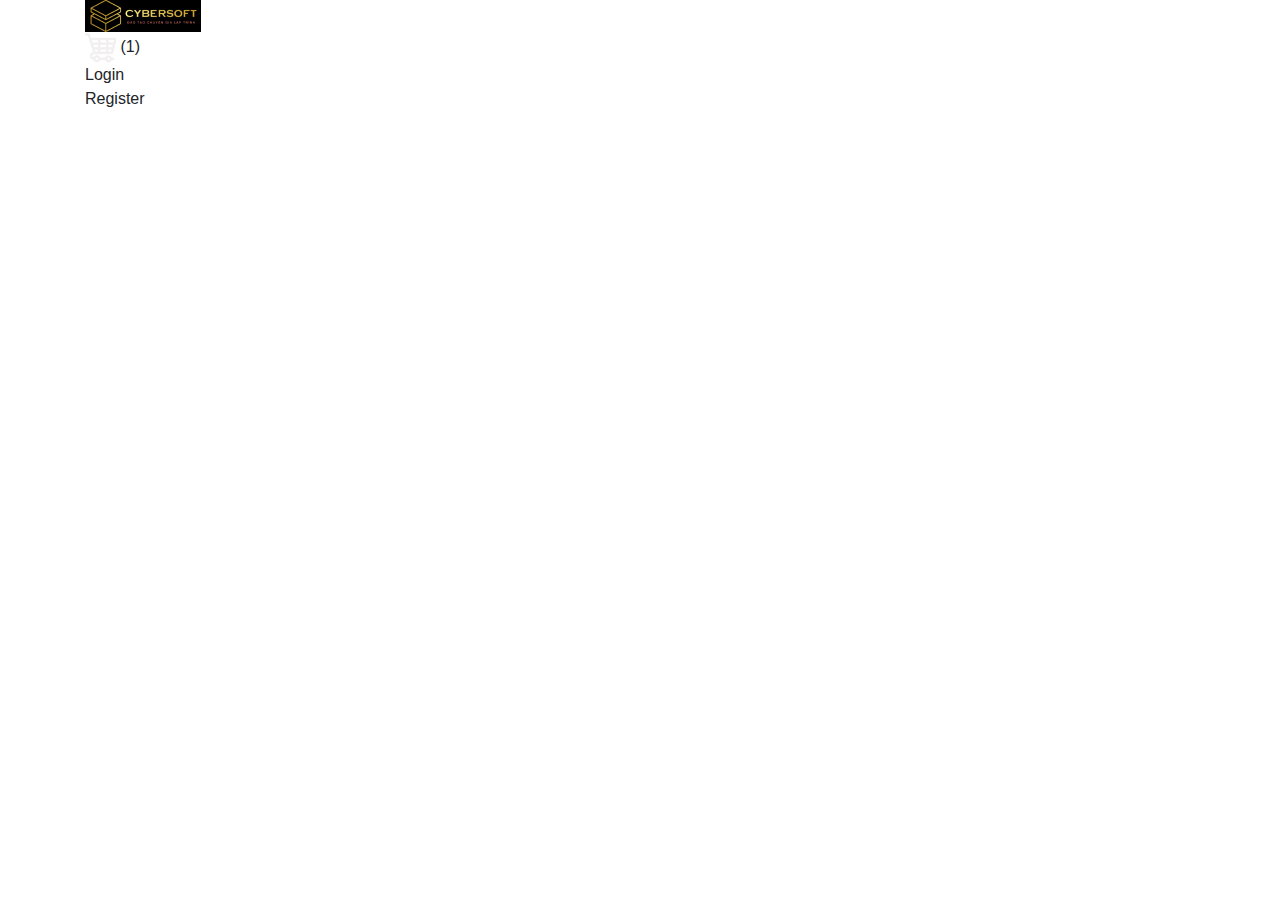
==== 32E_Nhom19_CapstoneProject/app/views/index.html @ dd37f9d0 "Tuấn Anh push code header html" ====
<!doctype html>
<html lang="en">

<head>
    <title>32E_Nhom19_CapstoneProject</title>
    <!-- Required meta tags -->
    <meta charset="utf-8">
    <meta name="viewport" content="width=device-width, initial-scale=1, shrink-to-fit=no">

    <!-- Bootstrap CSS -->
    <link rel="stylesheet" href="https://stackpath.bootstrapcdn.com/bootstrap/4.3.1/css/bootstrap.min.css" integrity="sha384-ggOyR0iXCbMQv3Xipma34MD+dH/1fQ784/j6cY/iJTQUOhcWr7x9JvoRxT2MZw1T" crossorigin="anonymous">
</head>

<body>
    <header>
        <div class="container">
            <div class="logo_left">
                <div class="logo">
                    <img src="../../assets/images/image 3.png" alt="#">
                </div>
            </div>
            <div class="content_right">
                <div class="component">
                    <img src="../../assets/images/image 8.png" alt="#">
                    <span>(1)</span>
                </div>
                <div class="link">
                    <div class="login">Login</div>
                    <div class="register">Register</div>
                </div>
            </div>
        </div>
    </header>
    <!-- Optional JavaScript -->
    <!-- jQuery first, then Popper.js, then Bootstrap JS -->
    <script src="https://code.jquery.com/jquery-3.3.1.slim.min.js" integrity="sha384-q8i/X+965DzO0rT7abK41JStQIAqVgRVzpbzo5smXKp4YfRvH+8abtTE1Pi6jizo" crossorigin="anonymous"></script>
    <script src="https://cdnjs.cloudflare.com/ajax/libs/popper.js/1.14.7/umd/popper.min.js" integrity="sha384-UO2eT0CpHqdSJQ6hJty5KVphtPhzWj9WO1clHTMGa3JDZwrnQq4sF86dIHNDz0W1" crossorigin="anonymous"></script>
    <script src="https://stackpath.bootstrapcdn.com/bootstrap/4.3.1/js/bootstrap.min.js" integrity="sha384-JjSmVgyd0p3pXB1rRibZUAYoIIy6OrQ6VrjIEaFf/nJGzIxFDsf4x0xIM+B07jRM" crossorigin="anonymous"></script>
</body>

</html>
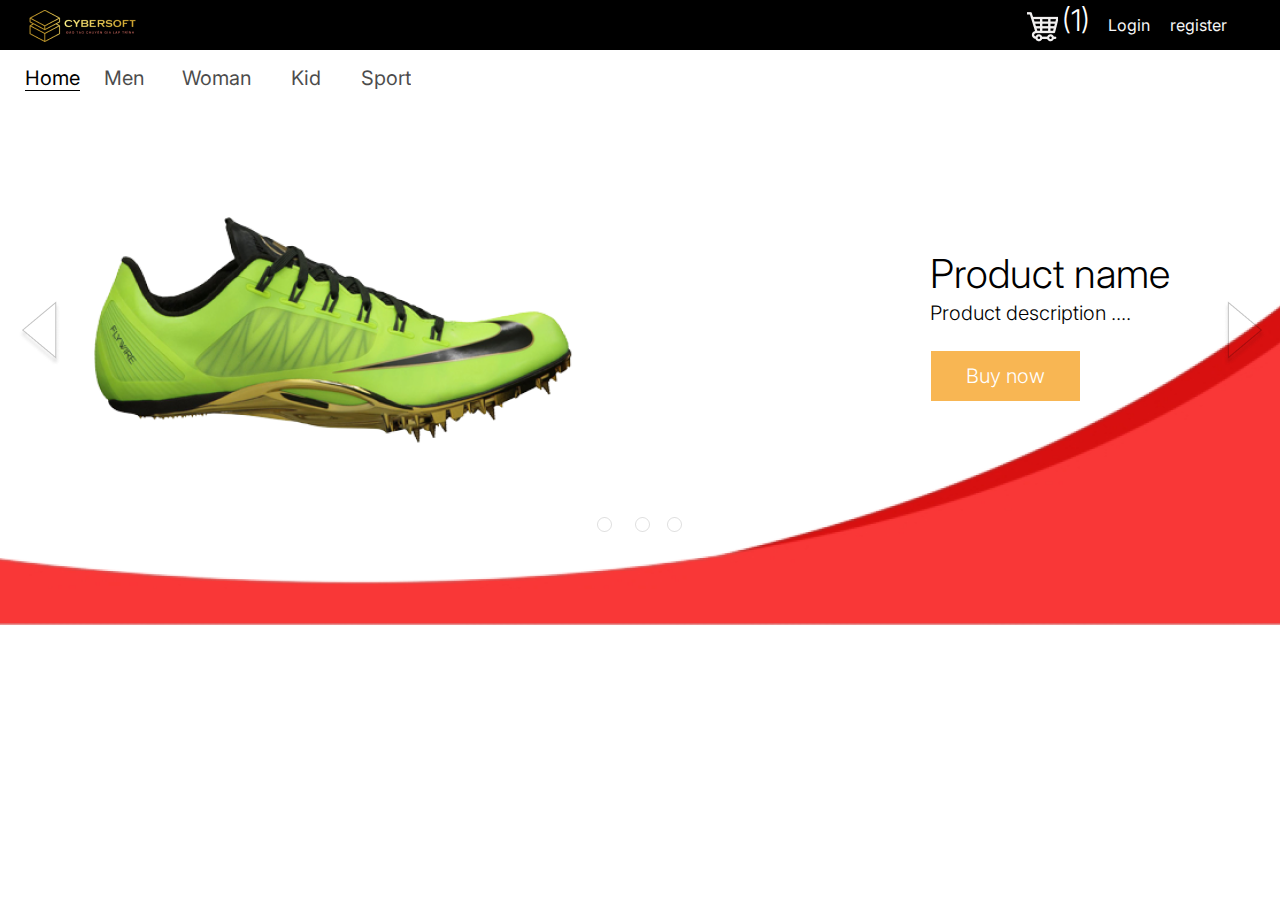
==== commit 6e66b08f: "Tuấn Anh push code Carousel html + Css" ====
--- a/32E_Nhom19_CapstoneProject/app/views/index.html
+++ b/32E_Nhom19_CapstoneProject/app/views/index.html
@@ -9,28 +9,95 @@
 
     <!-- Bootstrap CSS -->
     <link rel="stylesheet" href="https://stackpath.bootstrapcdn.com/bootstrap/4.3.1/css/bootstrap.min.css" integrity="sha384-ggOyR0iXCbMQv3Xipma34MD+dH/1fQ784/j6cY/iJTQUOhcWr7x9JvoRxT2MZw1T" crossorigin="anonymous">
+
+    <!-- Link Font Awesome -->
+    <link rel="preconnect" href="https://fonts.googleapis.com">
+    <link rel="preconnect" href="https://fonts.gstatic.com" crossorigin>
+    <link href="https://fonts.googleapis.com/css2?family=Inter:wght@300;400;600;700&family=Oswald:wght@300;400;600;700&family=Roboto:wght@500&display=swap" rel="stylesheet">
+
+    <!-- Link CSS -->
+    <link rel="stylesheet" href="../../css/index.min.css">
 </head>
 
 <body>
     <header>
         <div class="container">
-            <div class="logo_left">
-                <div class="logo">
-                    <img src="../../assets/images/image 3.png" alt="#">
+            <div class="main_header">
+                <div class="logo_left">
+                    <div class="logo">
+                        <img class="img-fluid" src="../../assets/images/image 3.png" alt="#">
+                    </div>
                 </div>
-            </div>
-            <div class="content_right">
-                <div class="component">
-                    <img src="../../assets/images/image 8.png" alt="#">
-                    <span>(1)</span>
-                </div>
-                <div class="link">
-                    <div class="login">Login</div>
-                    <div class="register">Register</div>
+                <div class="content_right">
+                    <div class="content_main">
+                        <div class="component">
+                            <img class="img-fluid" src="../../assets/images/image 8.png" alt="#">
+                            <span>(1)</span>
+                        </div>
+                        <div class="link">
+                            <a class="login" href="#">Login</a>
+                            <a class="register" href="#">register</a>
+                        </div>
+                    </div>
                 </div>
             </div>
         </div>
     </header>
+
+    <section class="menu">
+        <section class="container">
+            <div class="menu_content">
+                <ul>
+                    <li>
+                        <a class="home" href="#">Home</a>
+                    </li>
+                    <li>
+                        <a class="men" href="#">Men</a>
+                    </li>
+                    <li>
+                        <a class="woman" href="#">Woman</a>
+                    </li>
+                    <li>
+                        <a class="kid" href="#">Kid</a>
+                    </li>
+                    <li>
+                        <a class="sport" href="#">Sport</a>
+                    </li>
+                </ul>
+            </div>
+        </section>
+    </section>
+
+    <!-- Carousel -->
+
+    <section class="carousel">
+        <div class="container">
+            <div class="bg">
+                <img src="../../assets/images/image 6.png" alt="">
+            </div>
+            <div class="row">
+                <div class="col-left">
+                    <img src="../../assets/images/image 4.png" alt="">
+                </div>
+                <div class="col-right">
+                    <h1>Product name</h1>
+                    <p>Product description ....</p>
+                    <a href="#">Buy now</a>
+                </div>
+            </div>
+            <div class="navigation">
+                <div class="navi-left"><img src="../../assets/images/Polygon 2.png" alt=""></div>
+                <div class="navi-right"><img src="../../assets/images/Polygon 1.png" alt=""></div>
+            </div>
+            <div class="pagination">
+                <div class="pagi1 pagi"></div>
+                <div class="pagi2 pagi"></div>
+                <div class="pagi3 pagi"></div>
+            </div>
+        </div>
+    </section>
+
+
     <!-- Optional JavaScript -->
     <!-- jQuery first, then Popper.js, then Bootstrap JS -->
     <script src="https://code.jquery.com/jquery-3.3.1.slim.min.js" integrity="sha384-q8i/X+965DzO0rT7abK41JStQIAqVgRVzpbzo5smXKp4YfRvH+8abtTE1Pi6jizo" crossorigin="anonymous"></script>
--- a/32E_Nhom19_CapstoneProject/css/index.min.css
+++ b/32E_Nhom19_CapstoneProject/css/index.min.css
@@ -0,0 +1 @@
+*{margin:0;padding:0;box-sizing:border-box;font-family:"Inter",sans-serif}.container{max-width:1280px;margin:0 auto;padding:0}header{height:50px}header .container{background-color:#000;position:relative;width:auto;height:50px;top:auto;right:auto;bottom:auto;left:auto}header .container .main_header{line-height:50px;display:flex;justify-content:space-between;align-items:center}header .container .main_header .logo_left .logo img{position:absolute;top:10px;right:auto;bottom:auto;left:24px}header .container .main_header .content_right{width:253px}header .container .main_header .content_right .content_main{display:flex;justify-content:space-between;align-items:center;flex-wrap:nowrap}@media(max-width: 575.98px){header .container .main_header .content_right .content_main{display:flex;justify-content:flex-end}}@media(max-width: 575.98px){header .container .main_header .content_right .content_main .component img{width:20px;height:20px}}header .container .main_header .content_right .content_main .component span{font-size:30px;font-weight:300;color:#fff;line-height:24px}@media(max-width: 575.98px){header .container .main_header .content_right .content_main .component span{font-size:20px}}header .container .main_header .content_right .content_main .link{display:flex;justify-content:space-around;align-items:center;align-self:center}header .container .main_header .content_right .content_main .link .login{text-decoration:none;color:#f6f6f6}@media(max-width: 575.98px){header .container .main_header .content_right .content_main .link .login{font-size:16px;margin-left:10px;align-self:center}}header .container .main_header .content_right .content_main .link .register{text-decoration:none;color:#f6f6f6;width:90px;margin:0 20px}@media(max-width: 575.98px){header .container .main_header .content_right .content_main .link .register{font-size:16px;margin:0 15px;width:50px}}.menu{height:60px}.menu .container{width:100%}.menu .container .menu_content ul{display:flex;justify-content:flex-start;list-style:none;margin:16px auto 10px;padding-left:25px}.menu .container .menu_content ul li .home{text-decoration:none;border-bottom:1px solid #000;font-size:20px;font-weight:400;color:#000;line-height:24px}@media(max-width: 575.98px){.menu .container .menu_content ul li .home{font-size:13px;margin-left:20px}}.menu .container .menu_content ul li .men{text-decoration:none;margin-left:24px;opacity:70%;font-size:20px;font-weight:400;color:#000;line-height:24px}@media(max-width: 575.98px){.menu .container .menu_content ul li .men{font-size:13px;margin-left:20px}}.menu .container .menu_content ul li .woman{text-decoration:none;margin-left:37px;opacity:70%;font-size:20px;font-weight:400;color:#000;line-height:24px}@media(max-width: 575.98px){.menu .container .menu_content ul li .woman{font-size:13px;margin-left:20px}}.menu .container .menu_content ul li .kid{text-decoration:none;margin-left:39px;opacity:70%;font-size:20px;font-weight:400;color:#000;line-height:24px}@media(max-width: 575.98px){.menu .container .menu_content ul li .kid{font-size:13px;margin-left:20px}}.menu .container .menu_content ul li .sport{text-decoration:none;margin-left:40px;opacity:70%;font-size:20px;font-weight:400;color:#000;line-height:24px}@media(max-width: 575.98px){.menu .container .menu_content ul li .sport{font-size:13px;margin-left:20px}}.carousel .container{position:relative;height:530px;overflow:hidden}@media(max-width: 767.98px){.carousel .container{width:auto;height:200px}}.carousel .container .bg img{position:absolute;width:1334px;height:393px;top:107px;right:auto;bottom:auto;left:-36px}@media(max-width: 767.98px){.carousel .container .bg img{width:720px;height:180px;top:12px;right:auto;bottom:auto;left:-12px}}.carousel .container .row .col-left img{position:absolute;width:821px;height:392px;top:5px;right:auto;bottom:auto;left:86px}@media(max-width: 767.98px){.carousel .container .row .col-left img{width:274px;height:131px}}@media(max-width: 767.98px){.carousel .container .row .col-right{display:flex;flex-wrap:wrap}}.carousel .container .row .col-right h1{position:absolute;width:291px;height:51px;top:124px;right:59px;bottom:auto;left:auto;font-size:40px;font-weight:300;color:#000;line-height:48px}@media(max-width: 767.98px){.carousel .container .row .col-right h1{font-size:20px;position:absolute;width:150px;height:30px;top:30px;right:30px;bottom:auto;left:auto}}.carousel .container .row .col-right p{position:absolute;width:291px;height:51px;top:175px;right:59px;bottom:auto;left:auto;font-size:20px;font-weight:300;color:#000;line-height:24px}@media(max-width: 767.98px){.carousel .container .row .col-right p{font-size:10px;position:absolute;width:150px;height:30px;top:65px;right:30px;bottom:auto;left:auto}}.carousel .container .row .col-right a{position:absolute;text-decoration:none;top:225px;right:200px;bottom:auto;left:auto;font-size:20px;font-weight:300;color:#fff;line-height:24px;background:#f8b653;padding:13px 35px;border:none;border-radius:none;cursor:pointer}@media(max-width: 767.98px){.carousel .container .row .col-right a{font-size:10px;position:absolute;top:90px;right:90px;bottom:auto;left:auto;font-size:13px;font-weight:300;color:#fff;line-height:12px;background:#f8b653;padding:7px 19px;border:none;border-radius:none;cursor:pointer}}.carousel .container .navigation .navi-left img{position:absolute;top:175px;right:auto;bottom:auto;left:18px}@media(max-width: 767.98px){.carousel .container .navigation .navi-left img{position:absolute;top:30px;right:auto;bottom:auto;left:10px}}.carousel .container .navigation .navi-right img{position:absolute;top:175px;right:12.86px;bottom:auto;left:auto}@media(max-width: 767.98px){.carousel .container .navigation .navi-right img{position:absolute;top:30px;right:6px;bottom:auto;left:auto}}.carousel .container .pagination .pagi1{border:1px solid rgba(0,0,0,.13);position:absolute;top:391px;right:auto;bottom:auto;left:597px;width:15px;height:15px;border-radius:50%;border:1px solid rgba(0,0,0,.13);cursor:pointer}@media(max-width: 767.98px){.carousel .container .pagination .pagi1{display:none}}.carousel .container .pagination .pagi2{border:1px solid rgba(0,0,0,.13);position:absolute;top:391px;right:auto;bottom:auto;left:635px;width:15px;height:15px;border-radius:50%;border:1px solid rgba(0,0,0,.13);cursor:pointer}@media(max-width: 767.98px){.carousel .container .pagination .pagi2{display:none}}.carousel .container .pagination .pagi3{border:1px solid rgba(0,0,0,.13);position:absolute;top:391px;right:auto;bottom:auto;left:667px;width:15px;height:15px;border-radius:50%;border:1px solid rgba(0,0,0,.13);cursor:pointer}@media(max-width: 767.98px){.carousel .container .pagination .pagi3{display:none}}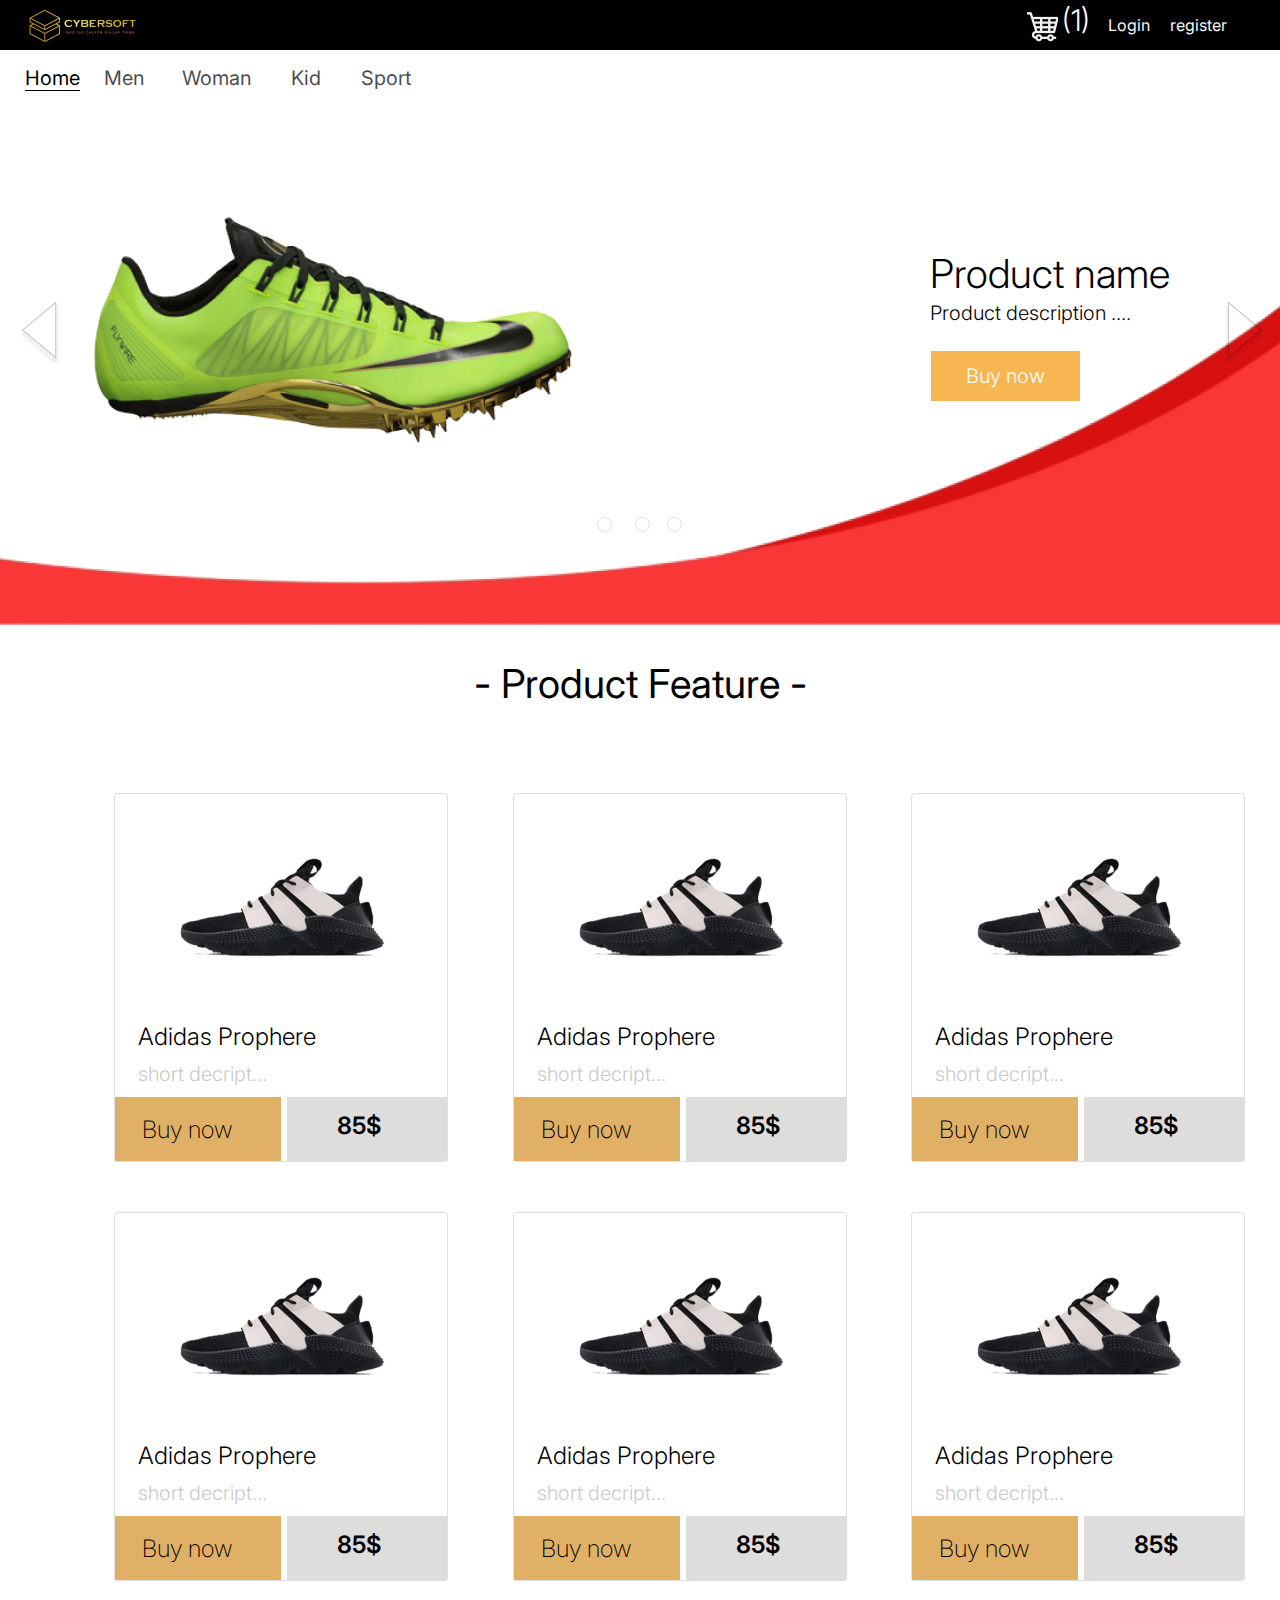
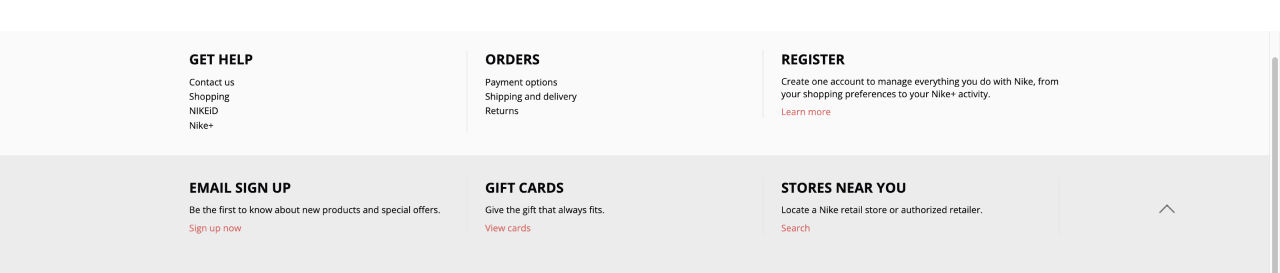
==== commit 49c4abcd: "Tuấn Anh push code section product + footer html Css" ====
--- a/32E_Nhom19_CapstoneProject/app/views/index.html
+++ b/32E_Nhom19_CapstoneProject/app/views/index.html
@@ -31,7 +31,7 @@
                 <div class="content_right">
                     <div class="content_main">
                         <div class="component">
-                            <img class="img-fluid" src="../../assets/images/image 8.png" alt="#">
+                            <img class="img-fluid" src="../../assets/images/image 1.png" alt="#">
                             <span>(1)</span>
                         </div>
                         <div class="link">
@@ -96,6 +96,103 @@
             </div>
         </div>
     </section>
+
+    <!-- Product -->
+
+    <section class="products">
+        <div class="container">
+            <div class="title">
+                <h1>- Product Feature -</h1>
+            </div>
+            <div class="row" id="products">
+                <div class="col col-xl-4 col-lg-6 col-md-6 col-sm-12 col-12">
+                    <div class="card">
+                        <img src="../../assets/images/image 5.png" alt="#">
+                        <h3>Adidas Prophere</h3>
+                        <p>short decript...
+
+                        </p>
+                        <div class="row">
+                            <a class="col-6" href="#">Buy now</a>
+                            <span class="col-6">85$</span>
+                        </div>
+                    </div>
+                </div>
+                <div class="col col-xl-4 col-lg-6 col-md-6 col-sm-12 col-12">
+                    <div class="card">
+                        <img src="../../assets/images/image 5.png" alt="#">
+                        <h3>Adidas Prophere</h3>
+                        <p>short decript...
+
+                        </p>
+                        <div class="row">
+                            <a class="col-6" href="#">Buy now</a>
+                            <span class="col-6">85$</span>
+                        </div>
+                    </div>
+                </div>
+                <div class="col col-xl-4 col-lg-6 col-md-6 col-sm-12 col-12">
+                    <div class="card">
+                        <img src="../../assets/images/image 5.png" alt="#">
+                        <h3>Adidas Prophere</h3>
+                        <p>short decript...
+
+                        </p>
+                        <div class="row">
+                            <a class="col-6" href="#">Buy now</a>
+                            <span class="col-6">85$</span>
+                        </div>
+                    </div>
+                </div>
+                <div class="col col-xl-4 col-lg-6 col-md-6 col-sm-12 col-12">
+                    <div class="card">
+                        <img src="../../assets/images/image 5.png" alt="#">
+                        <h3>Adidas Prophere</h3>
+                        <p>short decript...
+
+                        </p>
+                        <div class="row">
+                            <a class="col-6" href="#">Buy now</a>
+                            <span class="col-6">85$</span>
+                        </div>
+                    </div>
+                </div>
+                <div class="col col-xl-4 col-lg-6 col-md-6 col-sm-12 col-12">
+                    <div class="card">
+                        <img src="../../assets/images/image 5.png" alt="#">
+                        <h3>Adidas Prophere</h3>
+                        <p>short decript...
+
+                        </p>
+                        <div class="row">
+                            <a class="col-6" href="#">Buy now</a>
+                            <span class="col-6">85$</span>
+                        </div>
+                    </div>
+                </div>
+                <div class="col col-xl-4 col-lg-6 col-md-6 col-sm-12 col-12">
+                    <div class="card">
+                        <img src="../../assets/images/image 5.png" alt="#">
+                        <h3>Adidas Prophere</h3>
+                        <p>short decript...
+
+                        </p>
+                        <div class="row">
+                            <a class="col-6" href="#">Buy now</a>
+                            <span class="col-6">85$</span>
+                        </div>
+                    </div>
+                </div>
+    </section>
+
+    <!-- Footer -->
+
+    <section class="footer">
+        <div class="container">
+            <img src="../../assets/images/image 8.png" alt="#">
+        </div>
+    </section>
+
 
 
     <!-- Optional JavaScript -->
--- a/32E_Nhom19_CapstoneProject/css/index.min.css
+++ b/32E_Nhom19_CapstoneProject/css/index.min.css
@@ -1 +1 @@
-*{margin:0;padding:0;box-sizing:border-box;font-family:"Inter",sans-serif}.container{max-width:1280px;margin:0 auto;padding:0}header{height:50px}header .container{background-color:#000;position:relative;width:auto;height:50px;top:auto;right:auto;bottom:auto;left:auto}header .container .main_header{line-height:50px;display:flex;justify-content:space-between;align-items:center}header .container .main_header .logo_left .logo img{position:absolute;top:10px;right:auto;bottom:auto;left:24px}header .container .main_header .content_right{width:253px}header .container .main_header .content_right .content_main{display:flex;justify-content:space-between;align-items:center;flex-wrap:nowrap}@media(max-width: 575.98px){header .container .main_header .content_right .content_main{display:flex;justify-content:flex-end}}@media(max-width: 575.98px){header .container .main_header .content_right .content_main .component img{width:20px;height:20px}}header .container .main_header .content_right .content_main .component span{font-size:30px;font-weight:300;color:#fff;line-height:24px}@media(max-width: 575.98px){header .container .main_header .content_right .content_main .component span{font-size:20px}}header .container .main_header .content_right .content_main .link{display:flex;justify-content:space-around;align-items:center;align-self:center}header .container .main_header .content_right .content_main .link .login{text-decoration:none;color:#f6f6f6}@media(max-width: 575.98px){header .container .main_header .content_right .content_main .link .login{font-size:16px;margin-left:10px;align-self:center}}header .container .main_header .content_right .content_main .link .register{text-decoration:none;color:#f6f6f6;width:90px;margin:0 20px}@media(max-width: 575.98px){header .container .main_header .content_right .content_main .link .register{font-size:16px;margin:0 15px;width:50px}}.menu{height:60px}.menu .container{width:100%}.menu .container .menu_content ul{display:flex;justify-content:flex-start;list-style:none;margin:16px auto 10px;padding-left:25px}.menu .container .menu_content ul li .home{text-decoration:none;border-bottom:1px solid #000;font-size:20px;font-weight:400;color:#000;line-height:24px}@media(max-width: 575.98px){.menu .container .menu_content ul li .home{font-size:13px;margin-left:20px}}.menu .container .menu_content ul li .men{text-decoration:none;margin-left:24px;opacity:70%;font-size:20px;font-weight:400;color:#000;line-height:24px}@media(max-width: 575.98px){.menu .container .menu_content ul li .men{font-size:13px;margin-left:20px}}.menu .container .menu_content ul li .woman{text-decoration:none;margin-left:37px;opacity:70%;font-size:20px;font-weight:400;color:#000;line-height:24px}@media(max-width: 575.98px){.menu .container .menu_content ul li .woman{font-size:13px;margin-left:20px}}.menu .container .menu_content ul li .kid{text-decoration:none;margin-left:39px;opacity:70%;font-size:20px;font-weight:400;color:#000;line-height:24px}@media(max-width: 575.98px){.menu .container .menu_content ul li .kid{font-size:13px;margin-left:20px}}.menu .container .menu_content ul li .sport{text-decoration:none;margin-left:40px;opacity:70%;font-size:20px;font-weight:400;color:#000;line-height:24px}@media(max-width: 575.98px){.menu .container .menu_content ul li .sport{font-size:13px;margin-left:20px}}.carousel .container{position:relative;height:530px;overflow:hidden}@media(max-width: 767.98px){.carousel .container{width:auto;height:200px}}.carousel .container .bg img{position:absolute;width:1334px;height:393px;top:107px;right:auto;bottom:auto;left:-36px}@media(max-width: 767.98px){.carousel .container .bg img{width:720px;height:180px;top:12px;right:auto;bottom:auto;left:-12px}}.carousel .container .row .col-left img{position:absolute;width:821px;height:392px;top:5px;right:auto;bottom:auto;left:86px}@media(max-width: 767.98px){.carousel .container .row .col-left img{width:274px;height:131px}}@media(max-width: 767.98px){.carousel .container .row .col-right{display:flex;flex-wrap:wrap}}.carousel .container .row .col-right h1{position:absolute;width:291px;height:51px;top:124px;right:59px;bottom:auto;left:auto;font-size:40px;font-weight:300;color:#000;line-height:48px}@media(max-width: 767.98px){.carousel .container .row .col-right h1{font-size:20px;position:absolute;width:150px;height:30px;top:30px;right:30px;bottom:auto;left:auto}}.carousel .container .row .col-right p{position:absolute;width:291px;height:51px;top:175px;right:59px;bottom:auto;left:auto;font-size:20px;font-weight:300;color:#000;line-height:24px}@media(max-width: 767.98px){.carousel .container .row .col-right p{font-size:10px;position:absolute;width:150px;height:30px;top:65px;right:30px;bottom:auto;left:auto}}.carousel .container .row .col-right a{position:absolute;text-decoration:none;top:225px;right:200px;bottom:auto;left:auto;font-size:20px;font-weight:300;color:#fff;line-height:24px;background:#f8b653;padding:13px 35px;border:none;border-radius:none;cursor:pointer}@media(max-width: 767.98px){.carousel .container .row .col-right a{font-size:10px;position:absolute;top:90px;right:90px;bottom:auto;left:auto;font-size:13px;font-weight:300;color:#fff;line-height:12px;background:#f8b653;padding:7px 19px;border:none;border-radius:none;cursor:pointer}}.carousel .container .navigation .navi-left img{position:absolute;top:175px;right:auto;bottom:auto;left:18px}@media(max-width: 767.98px){.carousel .container .navigation .navi-left img{position:absolute;top:30px;right:auto;bottom:auto;left:10px}}.carousel .container .navigation .navi-right img{position:absolute;top:175px;right:12.86px;bottom:auto;left:auto}@media(max-width: 767.98px){.carousel .container .navigation .navi-right img{position:absolute;top:30px;right:6px;bottom:auto;left:auto}}.carousel .container .pagination .pagi1{border:1px solid rgba(0,0,0,.13);position:absolute;top:391px;right:auto;bottom:auto;left:597px;width:15px;height:15px;border-radius:50%;border:1px solid rgba(0,0,0,.13);cursor:pointer}@media(max-width: 767.98px){.carousel .container .pagination .pagi1{display:none}}.carousel .container .pagination .pagi2{border:1px solid rgba(0,0,0,.13);position:absolute;top:391px;right:auto;bottom:auto;left:635px;width:15px;height:15px;border-radius:50%;border:1px solid rgba(0,0,0,.13);cursor:pointer}@media(max-width: 767.98px){.carousel .container .pagination .pagi2{display:none}}.carousel .container .pagination .pagi3{border:1px solid rgba(0,0,0,.13);position:absolute;top:391px;right:auto;bottom:auto;left:667px;width:15px;height:15px;border-radius:50%;border:1px solid rgba(0,0,0,.13);cursor:pointer}@media(max-width: 767.98px){.carousel .container .pagination .pagi3{display:none}}+*{margin:0;padding:0;box-sizing:border-box;font-family:"Inter",sans-serif}.container{max-width:1280px;margin:0 auto;padding:0}header{height:50px}header .container{background-color:#000;position:relative;width:auto;height:50px;top:auto;right:auto;bottom:auto;left:auto}header .container .main_header{line-height:50px;display:flex;justify-content:space-between;align-items:center}header .container .main_header .logo_left .logo img{position:absolute;top:10px;right:auto;bottom:auto;left:24px}header .container .main_header .content_right{width:253px}header .container .main_header .content_right .content_main{display:flex;justify-content:space-between;align-items:center;flex-wrap:nowrap}@media(max-width: 575.98px){header .container .main_header .content_right .content_main{display:flex;justify-content:flex-end}}@media(max-width: 575.98px){header .container .main_header .content_right .content_main .component img{width:20px;height:20px}}header .container .main_header .content_right .content_main .component span{font-size:30px;font-weight:300;color:#fff;line-height:24px}@media(max-width: 575.98px){header .container .main_header .content_right .content_main .component span{font-size:20px}}header .container .main_header .content_right .content_main .link{display:flex;justify-content:space-around;align-items:center;align-self:center}header .container .main_header .content_right .content_main .link .login{text-decoration:none;color:#f6f6f6}@media(max-width: 575.98px){header .container .main_header .content_right .content_main .link .login{font-size:16px;margin-left:10px;align-self:center}}header .container .main_header .content_right .content_main .link .register{text-decoration:none;color:#f6f6f6;width:90px;margin:0 20px}@media(max-width: 575.98px){header .container .main_header .content_right .content_main .link .register{font-size:16px;margin:0 15px;width:50px}}.menu{height:60px}.menu .container{width:100%}.menu .container .menu_content ul{display:flex;justify-content:flex-start;list-style:none;margin:16px auto 10px;padding-left:25px}.menu .container .menu_content ul li .home{text-decoration:none;border-bottom:1px solid #000;font-size:20px;font-weight:400;color:#000;line-height:24px}@media(max-width: 575.98px){.menu .container .menu_content ul li .home{font-size:13px;margin-left:20px}}.menu .container .menu_content ul li .men{text-decoration:none;margin-left:24px;opacity:70%;font-size:20px;font-weight:400;color:#000;line-height:24px}@media(max-width: 575.98px){.menu .container .menu_content ul li .men{font-size:13px;margin-left:20px}}.menu .container .menu_content ul li .woman{text-decoration:none;margin-left:37px;opacity:70%;font-size:20px;font-weight:400;color:#000;line-height:24px}@media(max-width: 575.98px){.menu .container .menu_content ul li .woman{font-size:13px;margin-left:20px}}.menu .container .menu_content ul li .kid{text-decoration:none;margin-left:39px;opacity:70%;font-size:20px;font-weight:400;color:#000;line-height:24px}@media(max-width: 575.98px){.menu .container .menu_content ul li .kid{font-size:13px;margin-left:20px}}.menu .container .menu_content ul li .sport{text-decoration:none;margin-left:40px;opacity:70%;font-size:20px;font-weight:400;color:#000;line-height:24px}@media(max-width: 575.98px){.menu .container .menu_content ul li .sport{font-size:13px;margin-left:20px}}.carousel .container{position:relative;height:530px;overflow:hidden}@media(max-width: 767.98px){.carousel .container{width:auto;height:200px}}.carousel .container .bg img{position:absolute;width:1334px;height:393px;top:107px;right:auto;bottom:auto;left:-36px}@media(max-width: 767.98px){.carousel .container .bg img{width:720px;height:180px;top:12px;right:auto;bottom:auto;left:-12px}}.carousel .container .row .col-left img{position:absolute;width:821px;height:392px;top:5px;right:auto;bottom:auto;left:86px}@media(max-width: 767.98px){.carousel .container .row .col-left img{width:274px;height:131px}}@media(max-width: 767.98px){.carousel .container .row .col-right{display:flex;flex-wrap:wrap}}.carousel .container .row .col-right h1{position:absolute;width:291px;height:51px;top:124px;right:59px;bottom:auto;left:auto;font-size:40px;font-weight:300;color:#000;line-height:48px}@media(max-width: 767.98px){.carousel .container .row .col-right h1{font-size:20px;position:absolute;width:150px;height:30px;top:30px;right:30px;bottom:auto;left:auto}}.carousel .container .row .col-right p{position:absolute;width:291px;height:51px;top:175px;right:59px;bottom:auto;left:auto;font-size:20px;font-weight:300;color:#000;line-height:24px}@media(max-width: 767.98px){.carousel .container .row .col-right p{font-size:10px;position:absolute;width:150px;height:30px;top:65px;right:30px;bottom:auto;left:auto}}.carousel .container .row .col-right a{position:absolute;text-decoration:none;top:225px;right:200px;bottom:auto;left:auto;font-size:20px;font-weight:300;color:#fff;line-height:24px;background:#f8b653;padding:13px 35px;border:none;border-radius:none;cursor:pointer}@media(max-width: 767.98px){.carousel .container .row .col-right a{font-size:10px;position:absolute;top:90px;right:90px;bottom:auto;left:auto;font-size:13px;font-weight:300;color:#fff;line-height:12px;background:#f8b653;padding:7px 19px;border:none;border-radius:none;cursor:pointer}}.carousel .container .navigation .navi-left img{position:absolute;top:175px;right:auto;bottom:auto;left:18px}@media(max-width: 767.98px){.carousel .container .navigation .navi-left img{position:absolute;top:30px;right:auto;bottom:auto;left:10px}}.carousel .container .navigation .navi-right img{position:absolute;top:175px;right:12.86px;bottom:auto;left:auto}@media(max-width: 767.98px){.carousel .container .navigation .navi-right img{position:absolute;top:30px;right:6px;bottom:auto;left:auto}}.carousel .container .pagination .pagi1{border:1px solid rgba(0,0,0,.13);position:absolute;top:391px;right:auto;bottom:auto;left:597px;width:15px;height:15px;border-radius:50%;border:1px solid rgba(0,0,0,.13);cursor:pointer}@media(max-width: 767.98px){.carousel .container .pagination .pagi1{display:none}}.carousel .container .pagination .pagi2{border:1px solid rgba(0,0,0,.13);position:absolute;top:391px;right:auto;bottom:auto;left:635px;width:15px;height:15px;border-radius:50%;border:1px solid rgba(0,0,0,.13);cursor:pointer}@media(max-width: 767.98px){.carousel .container .pagination .pagi2{display:none}}.carousel .container .pagination .pagi3{border:1px solid rgba(0,0,0,.13);position:absolute;top:391px;right:auto;bottom:auto;left:667px;width:15px;height:15px;border-radius:50%;border:1px solid rgba(0,0,0,.13);cursor:pointer}@media(max-width: 767.98px){.carousel .container .pagination .pagi3{display:none}}.products{padding-top:16px}.products .container .title{text-align:center;padding-bottom:89px}.products .container .title h1{font-size:40px;font-weight:400;color:#000;line-height:24px}.products .container .row{align-items:center;margin-left:99px}.products .container .row .col{margin-bottom:50px}.products .container .row .col .card{width:334px;height:369px}.products .container .row .col .card img{position:absolute;width:220px;height:156px;top:45px;right:57px;bottom:168px;left:57px}.products .container .row .col .card h3{position:absolute;width:185px;font-size:24px;font-weight:300;color:#000;line-height:24px;top:231px;right:126px;bottom:109px;left:23px}.products .container .row .col .card p{position:absolute;font-size:20px;font-weight:300;color:#cbc9c9;line-height:24px;top:268px;right:158px;bottom:77px;left:23px}.products .container .row .col .card a{position:absolute;text-decoration:none;width:175px;height:64px;font-size:24px;font-weight:200;color:#000;line-height:29px;background:#e1b067;padding:18px 27px;border:none;border-radius:none;cursor:pointer;top:auto;right:auto;bottom:0;left:0}.products .container .row .col .card span{position:absolute;background-color:#dedddc;padding:17px 50px;width:160px;height:64px;font-size:24px;font-weight:600;color:#000;line-height:24px;top:auto;right:0;bottom:0;left:auto}.footer .container img{width:100%}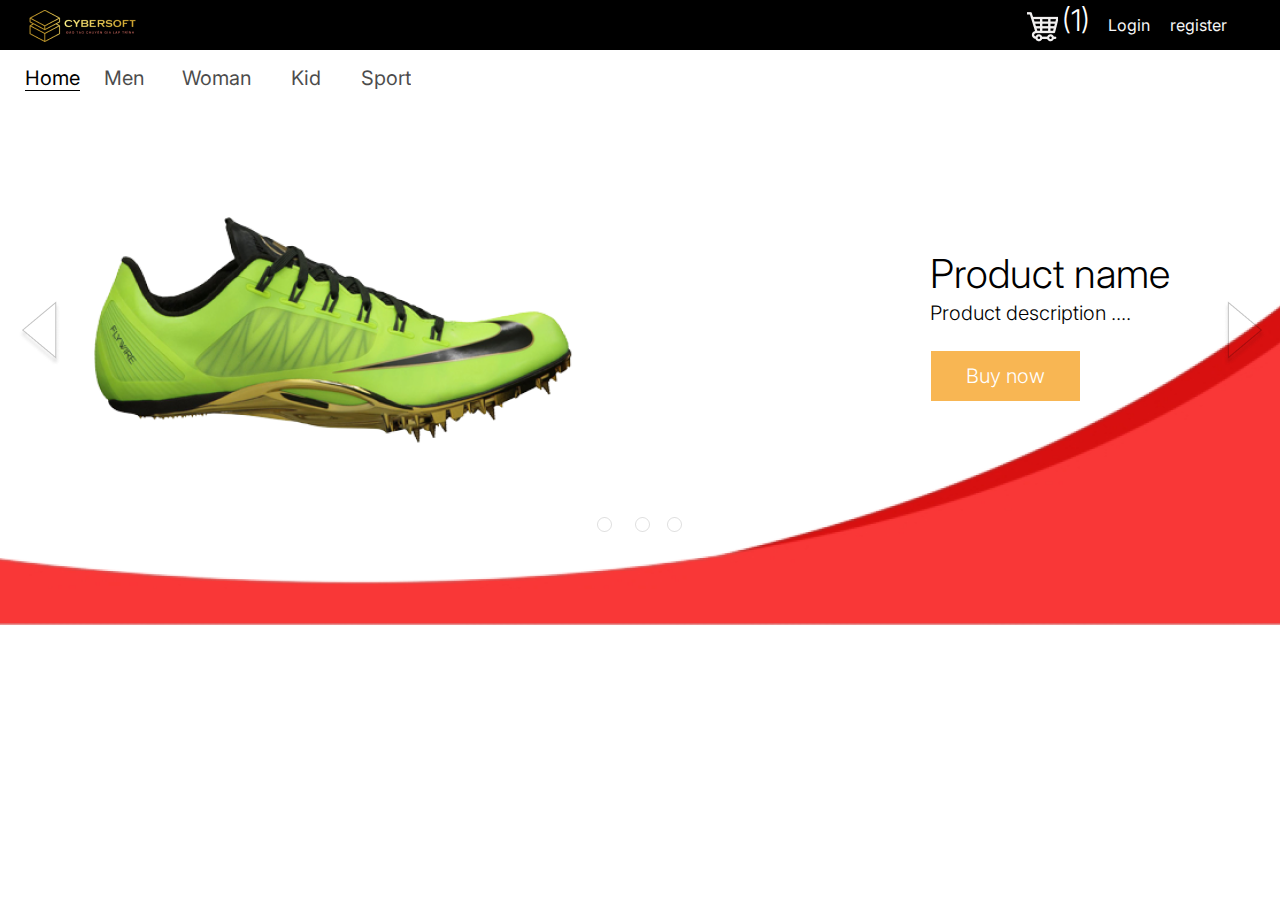
==== commit b824bcd7: "Revert " Tuấn Anh push code section product + footer html Css"" ====
--- a/32E_Nhom19_CapstoneProject/app/views/index.html
+++ b/32E_Nhom19_CapstoneProject/app/views/index.html
@@ -31,7 +31,7 @@
                 <div class="content_right">
                     <div class="content_main">
                         <div class="component">
-                            <img class="img-fluid" src="../../assets/images/image 1.png" alt="#">
+                            <img class="img-fluid" src="../../assets/images/image 8.png" alt="#">
                             <span>(1)</span>
                         </div>
                         <div class="link">
@@ -97,103 +97,6 @@
         </div>
     </section>
 
-    <!-- Product -->
-
-    <section class="products">
-        <div class="container">
-            <div class="title">
-                <h1>- Product Feature -</h1>
-            </div>
-            <div class="row" id="products">
-                <div class="col col-xl-4 col-lg-6 col-md-6 col-sm-12 col-12">
-                    <div class="card">
-                        <img src="../../assets/images/image 5.png" alt="#">
-                        <h3>Adidas Prophere</h3>
-                        <p>short decript...
-
-                        </p>
-                        <div class="row">
-                            <a class="col-6" href="#">Buy now</a>
-                            <span class="col-6">85$</span>
-                        </div>
-                    </div>
-                </div>
-                <div class="col col-xl-4 col-lg-6 col-md-6 col-sm-12 col-12">
-                    <div class="card">
-                        <img src="../../assets/images/image 5.png" alt="#">
-                        <h3>Adidas Prophere</h3>
-                        <p>short decript...
-
-                        </p>
-                        <div class="row">
-                            <a class="col-6" href="#">Buy now</a>
-                            <span class="col-6">85$</span>
-                        </div>
-                    </div>
-                </div>
-                <div class="col col-xl-4 col-lg-6 col-md-6 col-sm-12 col-12">
-                    <div class="card">
-                        <img src="../../assets/images/image 5.png" alt="#">
-                        <h3>Adidas Prophere</h3>
-                        <p>short decript...
-
-                        </p>
-                        <div class="row">
-                            <a class="col-6" href="#">Buy now</a>
-                            <span class="col-6">85$</span>
-                        </div>
-                    </div>
-                </div>
-                <div class="col col-xl-4 col-lg-6 col-md-6 col-sm-12 col-12">
-                    <div class="card">
-                        <img src="../../assets/images/image 5.png" alt="#">
-                        <h3>Adidas Prophere</h3>
-                        <p>short decript...
-
-                        </p>
-                        <div class="row">
-                            <a class="col-6" href="#">Buy now</a>
-                            <span class="col-6">85$</span>
-                        </div>
-                    </div>
-                </div>
-                <div class="col col-xl-4 col-lg-6 col-md-6 col-sm-12 col-12">
-                    <div class="card">
-                        <img src="../../assets/images/image 5.png" alt="#">
-                        <h3>Adidas Prophere</h3>
-                        <p>short decript...
-
-                        </p>
-                        <div class="row">
-                            <a class="col-6" href="#">Buy now</a>
-                            <span class="col-6">85$</span>
-                        </div>
-                    </div>
-                </div>
-                <div class="col col-xl-4 col-lg-6 col-md-6 col-sm-12 col-12">
-                    <div class="card">
-                        <img src="../../assets/images/image 5.png" alt="#">
-                        <h3>Adidas Prophere</h3>
-                        <p>short decript...
-
-                        </p>
-                        <div class="row">
-                            <a class="col-6" href="#">Buy now</a>
-                            <span class="col-6">85$</span>
-                        </div>
-                    </div>
-                </div>
-    </section>
-
-    <!-- Footer -->
-
-    <section class="footer">
-        <div class="container">
-            <img src="../../assets/images/image 8.png" alt="#">
-        </div>
-    </section>
-
-
 
     <!-- Optional JavaScript -->
     <!-- jQuery first, then Popper.js, then Bootstrap JS -->
--- a/32E_Nhom19_CapstoneProject/css/index.min.css
+++ b/32E_Nhom19_CapstoneProject/css/index.min.css
@@ -1 +1 @@
-*{margin:0;padding:0;box-sizing:border-box;font-family:"Inter",sans-serif}.container{max-width:1280px;margin:0 auto;padding:0}header{height:50px}header .container{background-color:#000;position:relative;width:auto;height:50px;top:auto;right:auto;bottom:auto;left:auto}header .container .main_header{line-height:50px;display:flex;justify-content:space-between;align-items:center}header .container .main_header .logo_left .logo img{position:absolute;top:10px;right:auto;bottom:auto;left:24px}header .container .main_header .content_right{width:253px}header .container .main_header .content_right .content_main{display:flex;justify-content:space-between;align-items:center;flex-wrap:nowrap}@media(max-width: 575.98px){header .container .main_header .content_right .content_main{display:flex;justify-content:flex-end}}@media(max-width: 575.98px){header .container .main_header .content_right .content_main .component img{width:20px;height:20px}}header .container .main_header .content_right .content_main .component span{font-size:30px;font-weight:300;color:#fff;line-height:24px}@media(max-width: 575.98px){header .container .main_header .content_right .content_main .component span{font-size:20px}}header .container .main_header .content_right .content_main .link{display:flex;justify-content:space-around;align-items:center;align-self:center}header .container .main_header .content_right .content_main .link .login{text-decoration:none;color:#f6f6f6}@media(max-width: 575.98px){header .container .main_header .content_right .content_main .link .login{font-size:16px;margin-left:10px;align-self:center}}header .container .main_header .content_right .content_main .link .register{text-decoration:none;color:#f6f6f6;width:90px;margin:0 20px}@media(max-width: 575.98px){header .container .main_header .content_right .content_main .link .register{font-size:16px;margin:0 15px;width:50px}}.menu{height:60px}.menu .container{width:100%}.menu .container .menu_content ul{display:flex;justify-content:flex-start;list-style:none;margin:16px auto 10px;padding-left:25px}.menu .container .menu_content ul li .home{text-decoration:none;border-bottom:1px solid #000;font-size:20px;font-weight:400;color:#000;line-height:24px}@media(max-width: 575.98px){.menu .container .menu_content ul li .home{font-size:13px;margin-left:20px}}.menu .container .menu_content ul li .men{text-decoration:none;margin-left:24px;opacity:70%;font-size:20px;font-weight:400;color:#000;line-height:24px}@media(max-width: 575.98px){.menu .container .menu_content ul li .men{font-size:13px;margin-left:20px}}.menu .container .menu_content ul li .woman{text-decoration:none;margin-left:37px;opacity:70%;font-size:20px;font-weight:400;color:#000;line-height:24px}@media(max-width: 575.98px){.menu .container .menu_content ul li .woman{font-size:13px;margin-left:20px}}.menu .container .menu_content ul li .kid{text-decoration:none;margin-left:39px;opacity:70%;font-size:20px;font-weight:400;color:#000;line-height:24px}@media(max-width: 575.98px){.menu .container .menu_content ul li .kid{font-size:13px;margin-left:20px}}.menu .container .menu_content ul li .sport{text-decoration:none;margin-left:40px;opacity:70%;font-size:20px;font-weight:400;color:#000;line-height:24px}@media(max-width: 575.98px){.menu .container .menu_content ul li .sport{font-size:13px;margin-left:20px}}.carousel .container{position:relative;height:530px;overflow:hidden}@media(max-width: 767.98px){.carousel .container{width:auto;height:200px}}.carousel .container .bg img{position:absolute;width:1334px;height:393px;top:107px;right:auto;bottom:auto;left:-36px}@media(max-width: 767.98px){.carousel .container .bg img{width:720px;height:180px;top:12px;right:auto;bottom:auto;left:-12px}}.carousel .container .row .col-left img{position:absolute;width:821px;height:392px;top:5px;right:auto;bottom:auto;left:86px}@media(max-width: 767.98px){.carousel .container .row .col-left img{width:274px;height:131px}}@media(max-width: 767.98px){.carousel .container .row .col-right{display:flex;flex-wrap:wrap}}.carousel .container .row .col-right h1{position:absolute;width:291px;height:51px;top:124px;right:59px;bottom:auto;left:auto;font-size:40px;font-weight:300;color:#000;line-height:48px}@media(max-width: 767.98px){.carousel .container .row .col-right h1{font-size:20px;position:absolute;width:150px;height:30px;top:30px;right:30px;bottom:auto;left:auto}}.carousel .container .row .col-right p{position:absolute;width:291px;height:51px;top:175px;right:59px;bottom:auto;left:auto;font-size:20px;font-weight:300;color:#000;line-height:24px}@media(max-width: 767.98px){.carousel .container .row .col-right p{font-size:10px;position:absolute;width:150px;height:30px;top:65px;right:30px;bottom:auto;left:auto}}.carousel .container .row .col-right a{position:absolute;text-decoration:none;top:225px;right:200px;bottom:auto;left:auto;font-size:20px;font-weight:300;color:#fff;line-height:24px;background:#f8b653;padding:13px 35px;border:none;border-radius:none;cursor:pointer}@media(max-width: 767.98px){.carousel .container .row .col-right a{font-size:10px;position:absolute;top:90px;right:90px;bottom:auto;left:auto;font-size:13px;font-weight:300;color:#fff;line-height:12px;background:#f8b653;padding:7px 19px;border:none;border-radius:none;cursor:pointer}}.carousel .container .navigation .navi-left img{position:absolute;top:175px;right:auto;bottom:auto;left:18px}@media(max-width: 767.98px){.carousel .container .navigation .navi-left img{position:absolute;top:30px;right:auto;bottom:auto;left:10px}}.carousel .container .navigation .navi-right img{position:absolute;top:175px;right:12.86px;bottom:auto;left:auto}@media(max-width: 767.98px){.carousel .container .navigation .navi-right img{position:absolute;top:30px;right:6px;bottom:auto;left:auto}}.carousel .container .pagination .pagi1{border:1px solid rgba(0,0,0,.13);position:absolute;top:391px;right:auto;bottom:auto;left:597px;width:15px;height:15px;border-radius:50%;border:1px solid rgba(0,0,0,.13);cursor:pointer}@media(max-width: 767.98px){.carousel .container .pagination .pagi1{display:none}}.carousel .container .pagination .pagi2{border:1px solid rgba(0,0,0,.13);position:absolute;top:391px;right:auto;bottom:auto;left:635px;width:15px;height:15px;border-radius:50%;border:1px solid rgba(0,0,0,.13);cursor:pointer}@media(max-width: 767.98px){.carousel .container .pagination .pagi2{display:none}}.carousel .container .pagination .pagi3{border:1px solid rgba(0,0,0,.13);position:absolute;top:391px;right:auto;bottom:auto;left:667px;width:15px;height:15px;border-radius:50%;border:1px solid rgba(0,0,0,.13);cursor:pointer}@media(max-width: 767.98px){.carousel .container .pagination .pagi3{display:none}}.products{padding-top:16px}.products .container .title{text-align:center;padding-bottom:89px}.products .container .title h1{font-size:40px;font-weight:400;color:#000;line-height:24px}.products .container .row{align-items:center;margin-left:99px}.products .container .row .col{margin-bottom:50px}.products .container .row .col .card{width:334px;height:369px}.products .container .row .col .card img{position:absolute;width:220px;height:156px;top:45px;right:57px;bottom:168px;left:57px}.products .container .row .col .card h3{position:absolute;width:185px;font-size:24px;font-weight:300;color:#000;line-height:24px;top:231px;right:126px;bottom:109px;left:23px}.products .container .row .col .card p{position:absolute;font-size:20px;font-weight:300;color:#cbc9c9;line-height:24px;top:268px;right:158px;bottom:77px;left:23px}.products .container .row .col .card a{position:absolute;text-decoration:none;width:175px;height:64px;font-size:24px;font-weight:200;color:#000;line-height:29px;background:#e1b067;padding:18px 27px;border:none;border-radius:none;cursor:pointer;top:auto;right:auto;bottom:0;left:0}.products .container .row .col .card span{position:absolute;background-color:#dedddc;padding:17px 50px;width:160px;height:64px;font-size:24px;font-weight:600;color:#000;line-height:24px;top:auto;right:0;bottom:0;left:auto}.footer .container img{width:100%}+*{margin:0;padding:0;box-sizing:border-box;font-family:"Inter",sans-serif}.container{max-width:1280px;margin:0 auto;padding:0}header{height:50px}header .container{background-color:#000;position:relative;width:auto;height:50px;top:auto;right:auto;bottom:auto;left:auto}header .container .main_header{line-height:50px;display:flex;justify-content:space-between;align-items:center}header .container .main_header .logo_left .logo img{position:absolute;top:10px;right:auto;bottom:auto;left:24px}header .container .main_header .content_right{width:253px}header .container .main_header .content_right .content_main{display:flex;justify-content:space-between;align-items:center;flex-wrap:nowrap}@media(max-width: 575.98px){header .container .main_header .content_right .content_main{display:flex;justify-content:flex-end}}@media(max-width: 575.98px){header .container .main_header .content_right .content_main .component img{width:20px;height:20px}}header .container .main_header .content_right .content_main .component span{font-size:30px;font-weight:300;color:#fff;line-height:24px}@media(max-width: 575.98px){header .container .main_header .content_right .content_main .component span{font-size:20px}}header .container .main_header .content_right .content_main .link{display:flex;justify-content:space-around;align-items:center;align-self:center}header .container .main_header .content_right .content_main .link .login{text-decoration:none;color:#f6f6f6}@media(max-width: 575.98px){header .container .main_header .content_right .content_main .link .login{font-size:16px;margin-left:10px;align-self:center}}header .container .main_header .content_right .content_main .link .register{text-decoration:none;color:#f6f6f6;width:90px;margin:0 20px}@media(max-width: 575.98px){header .container .main_header .content_right .content_main .link .register{font-size:16px;margin:0 15px;width:50px}}.menu{height:60px}.menu .container{width:100%}.menu .container .menu_content ul{display:flex;justify-content:flex-start;list-style:none;margin:16px auto 10px;padding-left:25px}.menu .container .menu_content ul li .home{text-decoration:none;border-bottom:1px solid #000;font-size:20px;font-weight:400;color:#000;line-height:24px}@media(max-width: 575.98px){.menu .container .menu_content ul li .home{font-size:13px;margin-left:20px}}.menu .container .menu_content ul li .men{text-decoration:none;margin-left:24px;opacity:70%;font-size:20px;font-weight:400;color:#000;line-height:24px}@media(max-width: 575.98px){.menu .container .menu_content ul li .men{font-size:13px;margin-left:20px}}.menu .container .menu_content ul li .woman{text-decoration:none;margin-left:37px;opacity:70%;font-size:20px;font-weight:400;color:#000;line-height:24px}@media(max-width: 575.98px){.menu .container .menu_content ul li .woman{font-size:13px;margin-left:20px}}.menu .container .menu_content ul li .kid{text-decoration:none;margin-left:39px;opacity:70%;font-size:20px;font-weight:400;color:#000;line-height:24px}@media(max-width: 575.98px){.menu .container .menu_content ul li .kid{font-size:13px;margin-left:20px}}.menu .container .menu_content ul li .sport{text-decoration:none;margin-left:40px;opacity:70%;font-size:20px;font-weight:400;color:#000;line-height:24px}@media(max-width: 575.98px){.menu .container .menu_content ul li .sport{font-size:13px;margin-left:20px}}.carousel .container{position:relative;height:530px;overflow:hidden}@media(max-width: 767.98px){.carousel .container{width:auto;height:200px}}.carousel .container .bg img{position:absolute;width:1334px;height:393px;top:107px;right:auto;bottom:auto;left:-36px}@media(max-width: 767.98px){.carousel .container .bg img{width:720px;height:180px;top:12px;right:auto;bottom:auto;left:-12px}}.carousel .container .row .col-left img{position:absolute;width:821px;height:392px;top:5px;right:auto;bottom:auto;left:86px}@media(max-width: 767.98px){.carousel .container .row .col-left img{width:274px;height:131px}}@media(max-width: 767.98px){.carousel .container .row .col-right{display:flex;flex-wrap:wrap}}.carousel .container .row .col-right h1{position:absolute;width:291px;height:51px;top:124px;right:59px;bottom:auto;left:auto;font-size:40px;font-weight:300;color:#000;line-height:48px}@media(max-width: 767.98px){.carousel .container .row .col-right h1{font-size:20px;position:absolute;width:150px;height:30px;top:30px;right:30px;bottom:auto;left:auto}}.carousel .container .row .col-right p{position:absolute;width:291px;height:51px;top:175px;right:59px;bottom:auto;left:auto;font-size:20px;font-weight:300;color:#000;line-height:24px}@media(max-width: 767.98px){.carousel .container .row .col-right p{font-size:10px;position:absolute;width:150px;height:30px;top:65px;right:30px;bottom:auto;left:auto}}.carousel .container .row .col-right a{position:absolute;text-decoration:none;top:225px;right:200px;bottom:auto;left:auto;font-size:20px;font-weight:300;color:#fff;line-height:24px;background:#f8b653;padding:13px 35px;border:none;border-radius:none;cursor:pointer}@media(max-width: 767.98px){.carousel .container .row .col-right a{font-size:10px;position:absolute;top:90px;right:90px;bottom:auto;left:auto;font-size:13px;font-weight:300;color:#fff;line-height:12px;background:#f8b653;padding:7px 19px;border:none;border-radius:none;cursor:pointer}}.carousel .container .navigation .navi-left img{position:absolute;top:175px;right:auto;bottom:auto;left:18px}@media(max-width: 767.98px){.carousel .container .navigation .navi-left img{position:absolute;top:30px;right:auto;bottom:auto;left:10px}}.carousel .container .navigation .navi-right img{position:absolute;top:175px;right:12.86px;bottom:auto;left:auto}@media(max-width: 767.98px){.carousel .container .navigation .navi-right img{position:absolute;top:30px;right:6px;bottom:auto;left:auto}}.carousel .container .pagination .pagi1{border:1px solid rgba(0,0,0,.13);position:absolute;top:391px;right:auto;bottom:auto;left:597px;width:15px;height:15px;border-radius:50%;border:1px solid rgba(0,0,0,.13);cursor:pointer}@media(max-width: 767.98px){.carousel .container .pagination .pagi1{display:none}}.carousel .container .pagination .pagi2{border:1px solid rgba(0,0,0,.13);position:absolute;top:391px;right:auto;bottom:auto;left:635px;width:15px;height:15px;border-radius:50%;border:1px solid rgba(0,0,0,.13);cursor:pointer}@media(max-width: 767.98px){.carousel .container .pagination .pagi2{display:none}}.carousel .container .pagination .pagi3{border:1px solid rgba(0,0,0,.13);position:absolute;top:391px;right:auto;bottom:auto;left:667px;width:15px;height:15px;border-radius:50%;border:1px solid rgba(0,0,0,.13);cursor:pointer}@media(max-width: 767.98px){.carousel .container .pagination .pagi3{display:none}}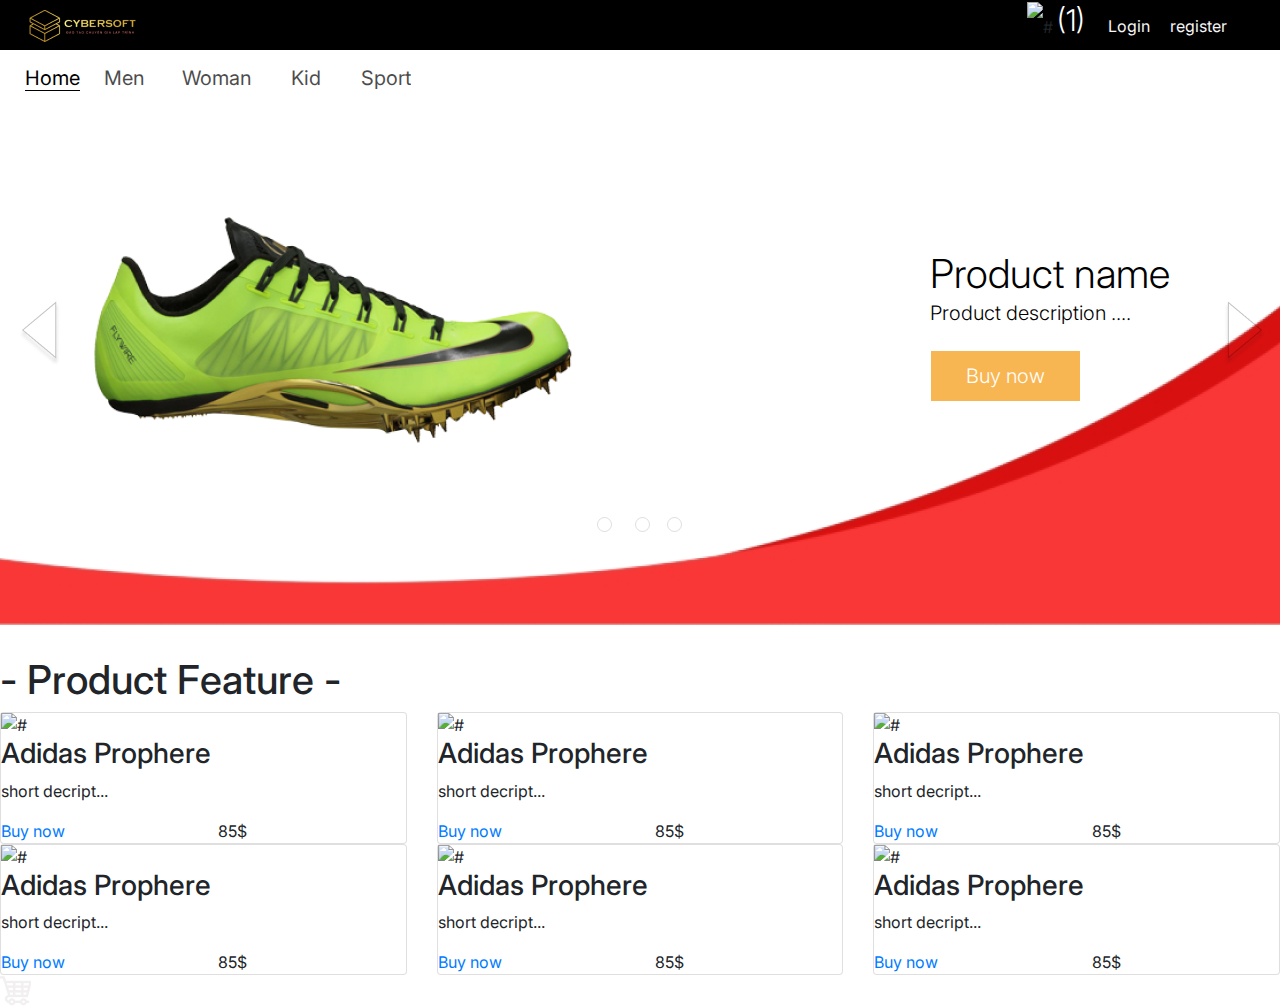
==== commit ddc84aac: "validate and reponsive" ====
--- a/32E_Nhom19_CapstoneProject/app/views/index.html
+++ b/32E_Nhom19_CapstoneProject/app/views/index.html
@@ -13,7 +13,7 @@
     <!-- Link Font Awesome -->
     <link rel="preconnect" href="https://fonts.googleapis.com">
     <link rel="preconnect" href="https://fonts.gstatic.com" crossorigin>
-    <link href="https://fonts.googleapis.com/css2?family=Inter:wght@300;400;600;700&family=Oswald:wght@300;400;600;700&family=Roboto:wght@500&display=swap" rel="stylesheet">
+    <link href="https://fonts.googleapis.com/css2?family=Inter:wght@300;400;500;600;700&display=swap" rel="stylesheet">
 
     <!-- Link CSS -->
     <link rel="stylesheet" href="../../css/index.min.css">
@@ -31,12 +31,12 @@
                 <div class="content_right">
                     <div class="content_main">
                         <div class="component">
-                            <img class="img-fluid" src="../../assets/images/image 8.png" alt="#">
+                            <img class="img-fluid" src="../../assets/images/image 1.png" alt="#">
                             <span>(1)</span>
                         </div>
                         <div class="link">
                             <a class="login" href="#">Login</a>
-                            <a class="register" href="#">register</a>
+                            <a class="register" href="register.html">register</a>
                         </div>
                     </div>
                 </div>
@@ -96,6 +96,103 @@
             </div>
         </div>
     </section>
+
+    <!-- Product -->
+
+    <section class="products">
+        <div class="container">
+            <div class="title">
+                <h1>- Product Feature -</h1>
+            </div>
+            <div class="row" id="products">
+                <div class="col col-xl-4 col-lg-6 col-md-6 col-sm-12 col-12">
+                    <div class="card">
+                        <img src="../../assets/images/image 5.png" alt="#">
+                        <h3>Adidas Prophere</h3>
+                        <p>short decript...
+
+                        </p>
+                        <div class="row">
+                            <a class="col-6" href="#">Buy now</a>
+                            <span class="col-6">85$</span>
+                        </div>
+                    </div>
+                </div>
+                <div class="col col-xl-4 col-lg-6 col-md-6 col-sm-12 col-12">
+                    <div class="card">
+                        <img src="../../assets/images/image 5.png" alt="#">
+                        <h3>Adidas Prophere</h3>
+                        <p>short decript...
+
+                        </p>
+                        <div class="row">
+                            <a class="col-6" href="#">Buy now</a>
+                            <span class="col-6">85$</span>
+                        </div>
+                    </div>
+                </div>
+                <div class="col col-xl-4 col-lg-6 col-md-6 col-sm-12 col-12">
+                    <div class="card">
+                        <img src="../../assets/images/image 5.png" alt="#">
+                        <h3>Adidas Prophere</h3>
+                        <p>short decript...
+
+                        </p>
+                        <div class="row">
+                            <a class="col-6" href="#">Buy now</a>
+                            <span class="col-6">85$</span>
+                        </div>
+                    </div>
+                </div>
+                <div class="col col-xl-4 col-lg-6 col-md-6 col-sm-12 col-12">
+                    <div class="card">
+                        <img src="../../assets/images/image 5.png" alt="#">
+                        <h3>Adidas Prophere</h3>
+                        <p>short decript...
+
+                        </p>
+                        <div class="row">
+                            <a class="col-6" href="#">Buy now</a>
+                            <span class="col-6">85$</span>
+                        </div>
+                    </div>
+                </div>
+                <div class="col col-xl-4 col-lg-6 col-md-6 col-sm-12 col-12">
+                    <div class="card">
+                        <img src="../../assets/images/image 5.png" alt="#">
+                        <h3>Adidas Prophere</h3>
+                        <p>short decript...
+
+                        </p>
+                        <div class="row">
+                            <a class="col-6" href="#">Buy now</a>
+                            <span class="col-6">85$</span>
+                        </div>
+                    </div>
+                </div>
+                <div class="col col-xl-4 col-lg-6 col-md-6 col-sm-12 col-12">
+                    <div class="card">
+                        <img src="../../assets/images/image 5.png" alt="#">
+                        <h3>Adidas Prophere</h3>
+                        <p>short decript...
+
+                        </p>
+                        <div class="row">
+                            <a class="col-6" href="#">Buy now</a>
+                            <span class="col-6">85$</span>
+                        </div>
+                    </div>
+                </div>
+    </section>
+
+    <!-- Footer -->
+
+    <section class="footer">
+        <div class="container">
+            <img src="../../assets/images/image 8.png" alt="#">
+        </div>
+    </section>
+
 
 
     <!-- Optional JavaScript -->
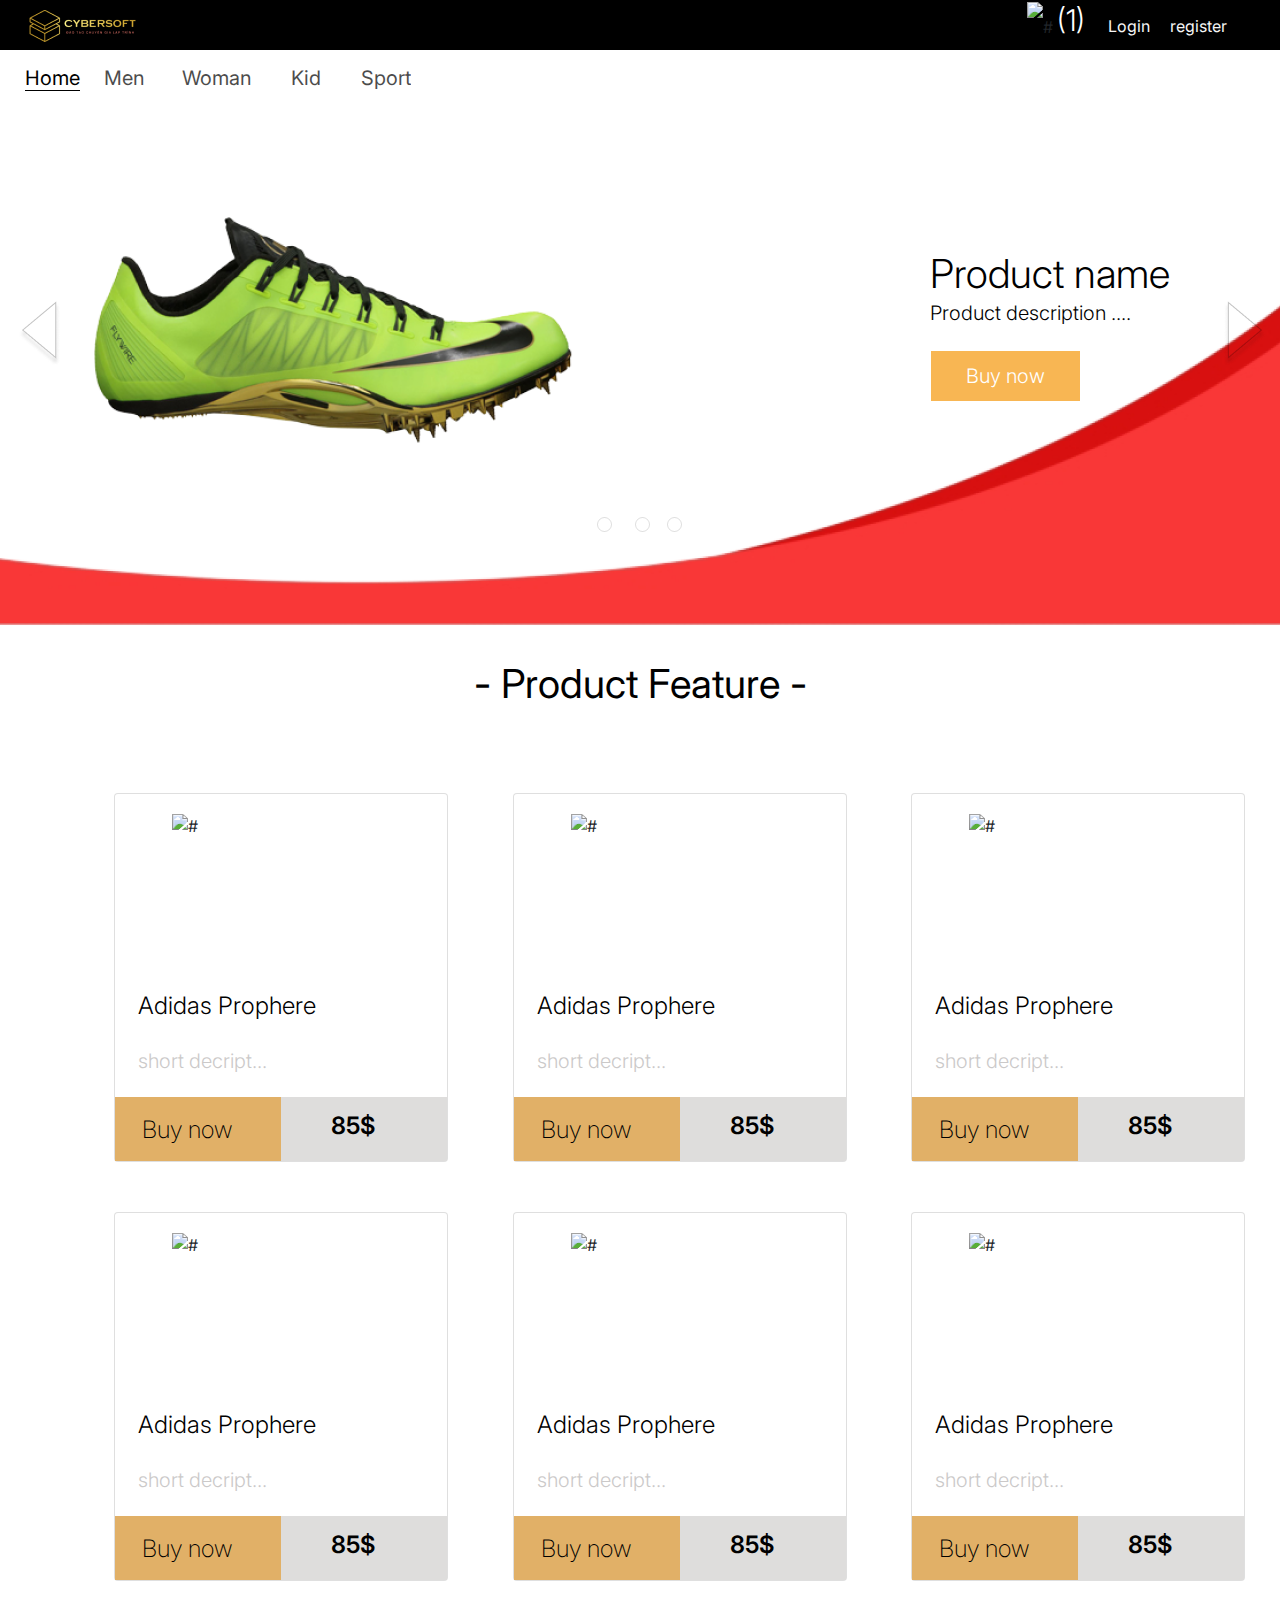
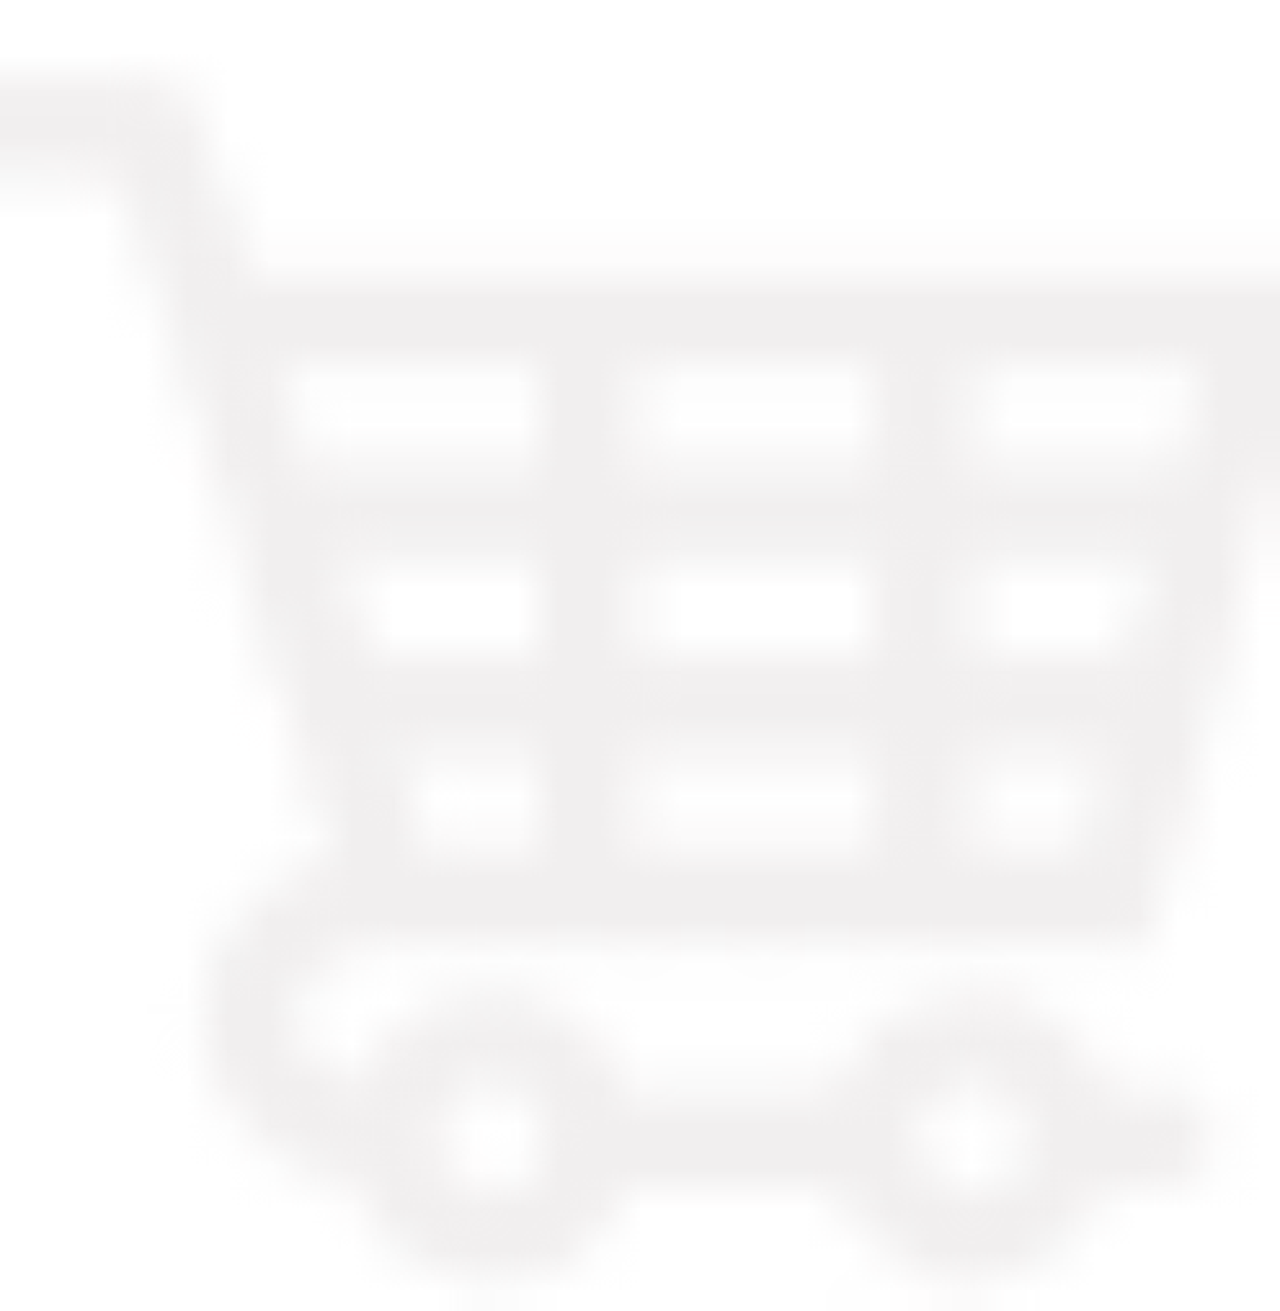
==== commit 4acb0c22: "Push code Call API indel+detail" ====
--- a/32E_Nhom19_CapstoneProject/app/views/index.html
+++ b/32E_Nhom19_CapstoneProject/app/views/index.html
@@ -36,7 +36,7 @@
                         </div>
                         <div class="link">
                             <a class="login" href="#">Login</a>
-                            <a class="register" href="register.html">register</a>
+                            <a class="register" href="#">register</a>
                         </div>
                     </div>
                 </div>
@@ -49,7 +49,7 @@
             <div class="menu_content">
                 <ul>
                     <li>
-                        <a class="home" href="#">Home</a>
+                        <a class="home" href="./index.html">Home</a>
                     </li>
                     <li>
                         <a class="men" href="#">Men</a>
@@ -107,72 +107,84 @@
             <div class="row" id="products">
                 <div class="col col-xl-4 col-lg-6 col-md-6 col-sm-12 col-12">
                     <div class="card">
-                        <img src="../../assets/images/image 5.png" alt="#">
-                        <h3>Adidas Prophere</h3>
-                        <p>short decript...
-
-                        </p>
-                        <div class="row">
-                            <a class="col-6" href="#">Buy now</a>
-                            <span class="col-6">85$</span>
-                        </div>
-                    </div>
-                </div>
-                <div class="col col-xl-4 col-lg-6 col-md-6 col-sm-12 col-12">
-                    <div class="card">
-                        <img src="../../assets/images/image 5.png" alt="#">
-                        <h3>Adidas Prophere</h3>
-                        <p>short decript...
-
-                        </p>
-                        <div class="row">
-                            <a class="col-6" href="#">Buy now</a>
-                            <span class="col-6">85$</span>
-                        </div>
-                    </div>
-                </div>
-                <div class="col col-xl-4 col-lg-6 col-md-6 col-sm-12 col-12">
-                    <div class="card">
-                        <img src="../../assets/images/image 5.png" alt="#">
-                        <h3>Adidas Prophere</h3>
-                        <p>short decript...
-
-                        </p>
-                        <div class="row">
-                            <a class="col-6" href="#">Buy now</a>
-                            <span class="col-6">85$</span>
-                        </div>
-                    </div>
-                </div>
-                <div class="col col-xl-4 col-lg-6 col-md-6 col-sm-12 col-12">
-                    <div class="card">
-                        <img src="../../assets/images/image 5.png" alt="#">
-                        <h3>Adidas Prophere</h3>
-                        <p>short decript...
-
-                        </p>
-                        <div class="row">
-                            <a class="col-6" href="#">Buy now</a>
-                            <span class="col-6">85$</span>
-                        </div>
-                    </div>
-                </div>
-                <div class="col col-xl-4 col-lg-6 col-md-6 col-sm-12 col-12">
-                    <div class="card">
-                        <img src="../../assets/images/image 5.png" alt="#">
-                        <h3>Adidas Prophere</h3>
-                        <p>short decript...
-
-                        </p>
-                        <div class="row">
-                            <a class="col-6" href="#">Buy now</a>
-                            <span class="col-6">85$</span>
-                        </div>
-                    </div>
-                </div>
-                <div class="col col-xl-4 col-lg-6 col-md-6 col-sm-12 col-12">
-                    <div class="card">
-                        <img src="../../assets/images/image 5.png" alt="#">
+                        <div class="img-top">
+                            <img src="../../assets/images/image 5.png" alt="#">
+                        </div>
+                        <h3>Adidas Prophere</h3>
+                        <p>short decript...
+
+                        </p>
+                        <div class="row">
+                            <a class="col-6" href="#">Buy now</a>
+                            <span class="col-6">85$</span>
+                        </div>
+                    </div>
+                </div>
+                <div class="col col-xl-4 col-lg-6 col-md-6 col-sm-12 col-12">
+                    <div class="card">
+                        <div class="img-top">
+                            <img src="../../assets/images/image 5.png" alt="#">
+                        </div>
+                        <h3>Adidas Prophere</h3>
+                        <p>short decript...
+
+                        </p>
+                        <div class="row">
+                            <a class="col-6" href="#">Buy now</a>
+                            <span class="col-6">85$</span>
+                        </div>
+                    </div>
+                </div>
+                <div class="col col-xl-4 col-lg-6 col-md-6 col-sm-12 col-12">
+                    <div class="card">
+                        <div class="img-top">
+                            <img src="../../assets/images/image 5.png" alt="#">
+                        </div>
+                        <h3>Adidas Prophere</h3>
+                        <p>short decript...
+
+                        </p>
+                        <div class="row">
+                            <a class="col-6" href="#">Buy now</a>
+                            <span class="col-6">85$</span>
+                        </div>
+                    </div>
+                </div>
+                <div class="col col-xl-4 col-lg-6 col-md-6 col-sm-12 col-12">
+                    <div class="card">
+                        <div class="img-top">
+                            <img src="../../assets/images/image 5.png" alt="#">
+                        </div>
+                        <h3>Adidas Prophere</h3>
+                        <p>short decript...
+
+                        </p>
+                        <div class="row">
+                            <a class="col-6" href="#">Buy now</a>
+                            <span class="col-6">85$</span>
+                        </div>
+                    </div>
+                </div>
+                <div class="col col-xl-4 col-lg-6 col-md-6 col-sm-12 col-12">
+                    <div class="card">
+                        <div class="img-top">
+                            <img src="../../assets/images/image 5.png" alt="#">
+                        </div>
+                        <h3>Adidas Prophere</h3>
+                        <p>short decript...
+
+                        </p>
+                        <div class="row">
+                            <a class="col-6" href="#">Buy now</a>
+                            <span class="col-6">85$</span>
+                        </div>
+                    </div>
+                </div>
+                <div class="col col-xl-4 col-lg-6 col-md-6 col-sm-12 col-12">
+                    <div class="card">
+                        <div class="img-top">
+                            <img src="../../assets/images/image 5.png" alt="#">
+                        </div>
                         <h3>Adidas Prophere</h3>
                         <p>short decript...
 
@@ -200,6 +212,16 @@
     <script src="https://code.jquery.com/jquery-3.3.1.slim.min.js" integrity="sha384-q8i/X+965DzO0rT7abK41JStQIAqVgRVzpbzo5smXKp4YfRvH+8abtTE1Pi6jizo" crossorigin="anonymous"></script>
     <script src="https://cdnjs.cloudflare.com/ajax/libs/popper.js/1.14.7/umd/popper.min.js" integrity="sha384-UO2eT0CpHqdSJQ6hJty5KVphtPhzWj9WO1clHTMGa3JDZwrnQq4sF86dIHNDz0W1" crossorigin="anonymous"></script>
     <script src="https://stackpath.bootstrapcdn.com/bootstrap/4.3.1/js/bootstrap.min.js" integrity="sha384-JjSmVgyd0p3pXB1rRibZUAYoIIy6OrQ6VrjIEaFf/nJGzIxFDsf4x0xIM+B07jRM" crossorigin="anonymous"></script>
+
+
+
+    <script src="https://cdnjs.cloudflare.com/ajax/libs/axios/1.0.0-alpha.1/axios.min.js" integrity="sha512-xIPqqrfvUAc/Cspuj7Bq0UtHNo/5qkdyngx6Vwt+tmbvTLDszzXM0G6c91LXmGrRx8KEPulT+AfOOez+TeVylg==" crossorigin="anonymous" referrerpolicy="no-referrer"></script>
+    <script src="../models/Product.js"></script>
+
+
+    <script src="../controller/index.js"></script>
+
+
 </body>
 
 </html>--- a/32E_Nhom19_CapstoneProject/css/index.min.css
+++ b/32E_Nhom19_CapstoneProject/css/index.min.css
@@ -1 +1 @@
-*{margin:0;padding:0;box-sizing:border-box;font-family:"Inter",sans-serif}.container{max-width:1280px;margin:0 auto;padding:0}header{height:50px}header .container{background-color:#000;position:relative;width:auto;height:50px;top:auto;right:auto;bottom:auto;left:auto}header .container .main_header{line-height:50px;display:flex;justify-content:space-between;align-items:center}header .container .main_header .logo_left .logo img{position:absolute;top:10px;right:auto;bottom:auto;left:24px}header .container .main_header .content_right{width:253px}header .container .main_header .content_right .content_main{display:flex;justify-content:space-between;align-items:center;flex-wrap:nowrap}@media(max-width: 575.98px){header .container .main_header .content_right .content_main{display:flex;justify-content:flex-end}}@media(max-width: 575.98px){header .container .main_header .content_right .content_main .component img{width:20px;height:20px}}header .container .main_header .content_right .content_main .component span{font-size:30px;font-weight:300;color:#fff;line-height:24px}@media(max-width: 575.98px){header .container .main_header .content_right .content_main .component span{font-size:20px}}header .container .main_header .content_right .content_main .link{display:flex;justify-content:space-around;align-items:center;align-self:center}header .container .main_header .content_right .content_main .link .login{text-decoration:none;color:#f6f6f6}@media(max-width: 575.98px){header .container .main_header .content_right .content_main .link .login{font-size:16px;margin-left:10px;align-self:center}}header .container .main_header .content_right .content_main .link .register{text-decoration:none;color:#f6f6f6;width:90px;margin:0 20px}@media(max-width: 575.98px){header .container .main_header .content_right .content_main .link .register{font-size:16px;margin:0 15px;width:50px}}.menu{height:60px}.menu .container{width:100%}.menu .container .menu_content ul{display:flex;justify-content:flex-start;list-style:none;margin:16px auto 10px;padding-left:25px}.menu .container .menu_content ul li .home{text-decoration:none;border-bottom:1px solid #000;font-size:20px;font-weight:400;color:#000;line-height:24px}@media(max-width: 575.98px){.menu .container .menu_content ul li .home{font-size:13px;margin-left:20px}}.menu .container .menu_content ul li .men{text-decoration:none;margin-left:24px;opacity:70%;font-size:20px;font-weight:400;color:#000;line-height:24px}@media(max-width: 575.98px){.menu .container .menu_content ul li .men{font-size:13px;margin-left:20px}}.menu .container .menu_content ul li .woman{text-decoration:none;margin-left:37px;opacity:70%;font-size:20px;font-weight:400;color:#000;line-height:24px}@media(max-width: 575.98px){.menu .container .menu_content ul li .woman{font-size:13px;margin-left:20px}}.menu .container .menu_content ul li .kid{text-decoration:none;margin-left:39px;opacity:70%;font-size:20px;font-weight:400;color:#000;line-height:24px}@media(max-width: 575.98px){.menu .container .menu_content ul li .kid{font-size:13px;margin-left:20px}}.menu .container .menu_content ul li .sport{text-decoration:none;margin-left:40px;opacity:70%;font-size:20px;font-weight:400;color:#000;line-height:24px}@media(max-width: 575.98px){.menu .container .menu_content ul li .sport{font-size:13px;margin-left:20px}}.carousel .container{position:relative;height:530px;overflow:hidden}@media(max-width: 767.98px){.carousel .container{width:auto;height:200px}}.carousel .container .bg img{position:absolute;width:1334px;height:393px;top:107px;right:auto;bottom:auto;left:-36px}@media(max-width: 767.98px){.carousel .container .bg img{width:720px;height:180px;top:12px;right:auto;bottom:auto;left:-12px}}.carousel .container .row .col-left img{position:absolute;width:821px;height:392px;top:5px;right:auto;bottom:auto;left:86px}@media(max-width: 767.98px){.carousel .container .row .col-left img{width:274px;height:131px}}@media(max-width: 767.98px){.carousel .container .row .col-right{display:flex;flex-wrap:wrap}}.carousel .container .row .col-right h1{position:absolute;width:291px;height:51px;top:124px;right:59px;bottom:auto;left:auto;font-size:40px;font-weight:300;color:#000;line-height:48px}@media(max-width: 767.98px){.carousel .container .row .col-right h1{font-size:20px;position:absolute;width:150px;height:30px;top:30px;right:30px;bottom:auto;left:auto}}.carousel .container .row .col-right p{position:absolute;width:291px;height:51px;top:175px;right:59px;bottom:auto;left:auto;font-size:20px;font-weight:300;color:#000;line-height:24px}@media(max-width: 767.98px){.carousel .container .row .col-right p{font-size:10px;position:absolute;width:150px;height:30px;top:65px;right:30px;bottom:auto;left:auto}}.carousel .container .row .col-right a{position:absolute;text-decoration:none;top:225px;right:200px;bottom:auto;left:auto;font-size:20px;font-weight:300;color:#fff;line-height:24px;background:#f8b653;padding:13px 35px;border:none;border-radius:none;cursor:pointer}@media(max-width: 767.98px){.carousel .container .row .col-right a{font-size:10px;position:absolute;top:90px;right:90px;bottom:auto;left:auto;font-size:13px;font-weight:300;color:#fff;line-height:12px;background:#f8b653;padding:7px 19px;border:none;border-radius:none;cursor:pointer}}.carousel .container .navigation .navi-left img{position:absolute;top:175px;right:auto;bottom:auto;left:18px}@media(max-width: 767.98px){.carousel .container .navigation .navi-left img{position:absolute;top:30px;right:auto;bottom:auto;left:10px}}.carousel .container .navigation .navi-right img{position:absolute;top:175px;right:12.86px;bottom:auto;left:auto}@media(max-width: 767.98px){.carousel .container .navigation .navi-right img{position:absolute;top:30px;right:6px;bottom:auto;left:auto}}.carousel .container .pagination .pagi1{border:1px solid rgba(0,0,0,.13);position:absolute;top:391px;right:auto;bottom:auto;left:597px;width:15px;height:15px;border-radius:50%;border:1px solid rgba(0,0,0,.13);cursor:pointer}@media(max-width: 767.98px){.carousel .container .pagination .pagi1{display:none}}.carousel .container .pagination .pagi2{border:1px solid rgba(0,0,0,.13);position:absolute;top:391px;right:auto;bottom:auto;left:635px;width:15px;height:15px;border-radius:50%;border:1px solid rgba(0,0,0,.13);cursor:pointer}@media(max-width: 767.98px){.carousel .container .pagination .pagi2{display:none}}.carousel .container .pagination .pagi3{border:1px solid rgba(0,0,0,.13);position:absolute;top:391px;right:auto;bottom:auto;left:667px;width:15px;height:15px;border-radius:50%;border:1px solid rgba(0,0,0,.13);cursor:pointer}@media(max-width: 767.98px){.carousel .container .pagination .pagi3{display:none}}+*{margin:0;padding:0;box-sizing:border-box;font-family:"Inter",sans-serif}.container{max-width:1280px;margin:0 auto;padding:0}header{height:50px}header .container{background-color:#000;position:relative;width:auto;height:50px;top:auto;right:auto;bottom:auto;left:auto}header .container .main_header{line-height:50px;display:flex;justify-content:space-between;align-items:center}header .container .main_header .logo_left .logo img{position:absolute;top:10px;right:auto;bottom:auto;left:24px}header .container .main_header .content_right{width:253px}header .container .main_header .content_right .content_main{display:flex;justify-content:space-between;align-items:center;flex-wrap:nowrap}@media(max-width: 575.98px){header .container .main_header .content_right .content_main{display:flex;justify-content:flex-end}}@media(max-width: 575.98px){header .container .main_header .content_right .content_main .component img{width:20px;height:20px}}header .container .main_header .content_right .content_main .component span{font-size:30px;font-weight:300;color:#fff;line-height:24px}@media(max-width: 575.98px){header .container .main_header .content_right .content_main .component span{font-size:20px}}header .container .main_header .content_right .content_main .link{display:flex;justify-content:space-around;align-items:center;align-self:center}header .container .main_header .content_right .content_main .link .login{text-decoration:none;color:#f6f6f6}@media(max-width: 575.98px){header .container .main_header .content_right .content_main .link .login{font-size:16px;margin-left:10px;align-self:center}}header .container .main_header .content_right .content_main .link .register{text-decoration:none;color:#f6f6f6;width:90px;margin:0 20px}@media(max-width: 575.98px){header .container .main_header .content_right .content_main .link .register{font-size:16px;margin:0 15px;width:50px}}.menu{height:60px}.menu .container{width:100%}.menu .container .menu_content ul{display:flex;justify-content:flex-start;list-style:none;margin:16px auto 10px;padding-left:25px}.menu .container .menu_content ul li .home{text-decoration:none;border-bottom:1px solid #000;font-size:20px;font-weight:400;color:#000;line-height:24px}@media(max-width: 575.98px){.menu .container .menu_content ul li .home{font-size:13px;margin-left:20px}}.menu .container .menu_content ul li .men{text-decoration:none;margin-left:24px;opacity:70%;font-size:20px;font-weight:400;color:#000;line-height:24px}@media(max-width: 575.98px){.menu .container .menu_content ul li .men{font-size:13px;margin-left:20px}}.menu .container .menu_content ul li .woman{text-decoration:none;margin-left:37px;opacity:70%;font-size:20px;font-weight:400;color:#000;line-height:24px}@media(max-width: 575.98px){.menu .container .menu_content ul li .woman{font-size:13px;margin-left:20px}}.menu .container .menu_content ul li .kid{text-decoration:none;margin-left:39px;opacity:70%;font-size:20px;font-weight:400;color:#000;line-height:24px}@media(max-width: 575.98px){.menu .container .menu_content ul li .kid{font-size:13px;margin-left:20px}}.menu .container .menu_content ul li .sport{text-decoration:none;margin-left:40px;opacity:70%;font-size:20px;font-weight:400;color:#000;line-height:24px}@media(max-width: 575.98px){.menu .container .menu_content ul li .sport{font-size:13px;margin-left:20px}}.carousel .container{position:relative;height:530px;overflow:hidden}@media(max-width: 767.98px){.carousel .container{width:auto;height:200px}}.carousel .container .bg img{position:absolute;width:1334px;height:393px;top:107px;right:auto;bottom:auto;left:-36px}@media(max-width: 767.98px){.carousel .container .bg img{width:720px;height:180px;top:12px;right:auto;bottom:auto;left:-12px}}.carousel .container .row .col-left img{position:absolute;width:821px;height:392px;top:5px;right:auto;bottom:auto;left:86px}@media(max-width: 767.98px){.carousel .container .row .col-left img{width:274px;height:131px}}@media(max-width: 767.98px){.carousel .container .row .col-right{display:flex;flex-wrap:wrap}}.carousel .container .row .col-right h1{position:absolute;width:291px;height:51px;top:124px;right:59px;bottom:auto;left:auto;font-size:40px;font-weight:300;color:#000;line-height:48px}@media(max-width: 767.98px){.carousel .container .row .col-right h1{font-size:20px;position:absolute;width:150px;height:30px;top:30px;right:30px;bottom:auto;left:auto}}.carousel .container .row .col-right p{position:absolute;width:291px;height:51px;top:175px;right:59px;bottom:auto;left:auto;font-size:20px;font-weight:300;color:#000;line-height:24px}@media(max-width: 767.98px){.carousel .container .row .col-right p{font-size:10px;position:absolute;width:150px;height:30px;top:65px;right:30px;bottom:auto;left:auto}}.carousel .container .row .col-right a{position:absolute;text-decoration:none;top:225px;right:200px;bottom:auto;left:auto;font-size:20px;font-weight:300;color:#fff;line-height:24px;background:#f8b653;padding:13px 35px;border:none;border-radius:none;cursor:pointer}@media(max-width: 767.98px){.carousel .container .row .col-right a{font-size:10px;position:absolute;top:90px;right:90px;bottom:auto;left:auto;font-size:13px;font-weight:300;color:#fff;line-height:12px;background:#f8b653;padding:7px 19px;border:none;border-radius:none;cursor:pointer}}.carousel .container .navigation .navi-left img{position:absolute;top:175px;right:auto;bottom:auto;left:18px}@media(max-width: 767.98px){.carousel .container .navigation .navi-left img{position:absolute;top:30px;right:auto;bottom:auto;left:10px}}.carousel .container .navigation .navi-right img{position:absolute;top:175px;right:12.86px;bottom:auto;left:auto}@media(max-width: 767.98px){.carousel .container .navigation .navi-right img{position:absolute;top:30px;right:6px;bottom:auto;left:auto}}.carousel .container .pagination .pagi1{border:1px solid rgba(0,0,0,.13);position:absolute;top:391px;right:auto;bottom:auto;left:597px;width:15px;height:15px;border-radius:50%;border:1px solid rgba(0,0,0,.13);cursor:pointer}@media(max-width: 767.98px){.carousel .container .pagination .pagi1{display:none}}.carousel .container .pagination .pagi2{border:1px solid rgba(0,0,0,.13);position:absolute;top:391px;right:auto;bottom:auto;left:635px;width:15px;height:15px;border-radius:50%;border:1px solid rgba(0,0,0,.13);cursor:pointer}@media(max-width: 767.98px){.carousel .container .pagination .pagi2{display:none}}.carousel .container .pagination .pagi3{border:1px solid rgba(0,0,0,.13);position:absolute;top:391px;right:auto;bottom:auto;left:667px;width:15px;height:15px;border-radius:50%;border:1px solid rgba(0,0,0,.13);cursor:pointer}@media(max-width: 767.98px){.carousel .container .pagination .pagi3{display:none}}.products{padding-top:16px}.products .container .title{text-align:center;padding-bottom:89px}.products .container .title h1{font-size:40px;font-weight:400;color:#000;line-height:24px}.products .container .row{align-items:center;margin-left:99px}.products .container .row .col{margin-bottom:50px}.products .container .row .col .card{width:334px;height:369px}.products .container .row .col .card .img-top img{position:absolute;width:220px;height:220px;top:20px;right:57px;bottom:168px;left:57px}.products .container .row .col .card h3{position:absolute;width:300px;font-size:24px;font-weight:300;color:#000;line-height:24px;top:200px;right:126px;bottom:109px;left:23px}.products .container .row .col .card p{position:absolute;width:250px;font-size:20px;font-weight:300;color:#cbc9c9;line-height:24px;top:255px;right:158px;bottom:77px;left:23px}.products .container .row .col .card a{position:absolute;text-decoration:none;width:175px;height:64px;font-size:24px;font-weight:200;color:#000;line-height:29px;background:#e1b067;padding:18px 27px;border:none;border-radius:none;cursor:pointer;top:auto;right:auto;bottom:0;left:0}.products .container .row .col .card span{position:absolute;background-color:#dedddc;padding:17px 50px;width:200px;height:64px;font-size:24px;font-weight:600;color:#000;line-height:24px;top:auto;right:0;bottom:0;left:auto}.footer .container img{width:100%}